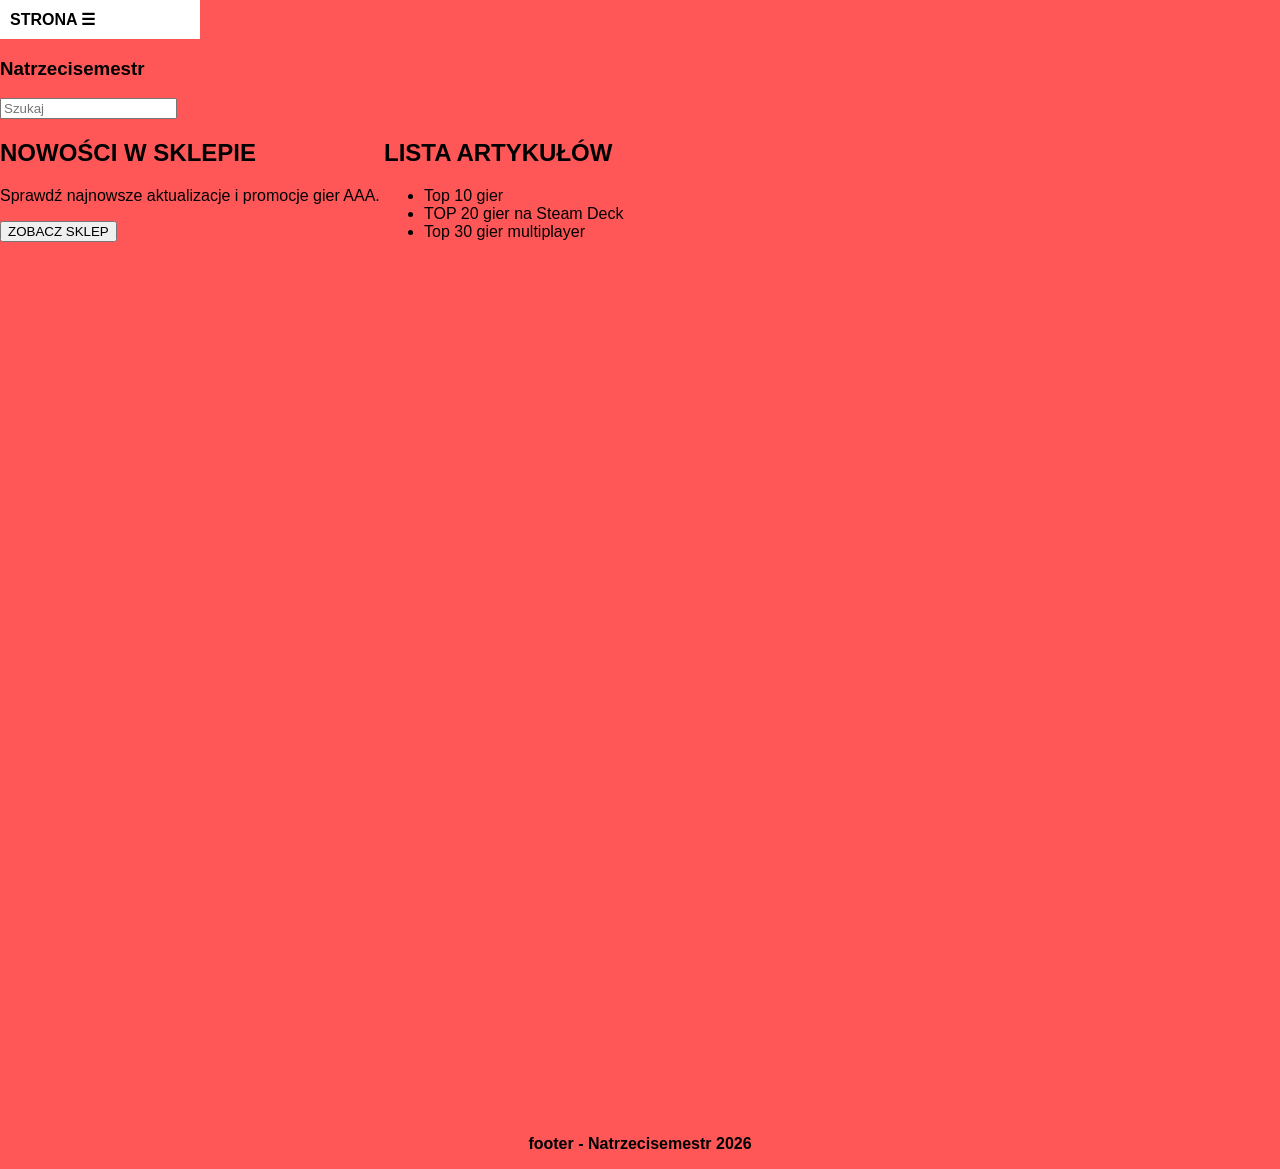
==== artykuly.html @ d300e18b "przygotowanie się na zajęcia 3 obsługa różnych rozdzielczości ekranów oraz dodanie przycisków do naw" ====
<!DOCTYPE html>
<html lang="pl">
<head>
    <meta charset="UTF-8">
    <meta name="viewport" content="width=device-width, initial-scale=1.0">
    <title>Artykuły - Natrzecisemestr</title>
    <link rel="stylesheet" href="style.css">
</head>
<body>
    <header>
        <nav>
            <details class="menu">
                <summary>STRONA ☰</summary>
                <ul class="side-menu">
                    <li><a href="index.html">HOME🏚️</a></li>
                    <li><a href="artykuly.html">ARTYKULY📑</a></li>
                    <li><a href="kontakt.html">KONTAKT🧑‍🦱</a></li>
                </ul>
            </details>
            <h3 id="page-title">Natrzecisemestr</h3>
            <form action="" method="get">
                <input type="text" name="search" id="search" placeholder="Szukaj">
            </form>
        </nav>
    </header>

    <main>
        <section class="game-info">
            <div class="game-info-placeholder">
                <h2>NOWOŚCI W SKLEPIE</h2>
                <p>Sprawdź najnowsze aktualizacje i promocje gier AAA.</p>
                <button>ZOBACZ SKLEP</button>
            </div>
        </section>

        <section class="library-grid">
            <h2>LISTA ARTYKUŁÓW</h2>
            <ul class="games-list">
                <li>Top 10 gier</li>
                <li>TOP 20 gier na Steam Deck</li>
                <li>Top 30 gier multiplayer</li>
            </ul>
        </section>
    </main>

    <footer>
        <p>footer - Natrzecisemestr 2026</p>
    </footer>
</body>
</html>
---- style.css ----
body {
    font-family: Arial, sans-serif;
    background-color: #d9d9d9;
     margin: 0; 
}


header {
    
    background-color: #ff5757;
    width: 100%;
    float:left ;
}



main {
    
}

/* Lewy blok */
.game-info {

    background-color: #ff5757;
    width: 30%;
    min-height: 1000px;
    float:left ;
}

/* Prawy blok */
.library-grid {

    background-color: #ff5757;
    width: 70%;
    min-height: 1000px;
    float:left ;
}




footer {

    background-color: #ff5757;
    text-align: center;
    font-weight: bold;
    width: 100%;
    float:left ;
}




.dropdown:hover .dropdown-menu {
    display: block;
}
.menu {
    position: relative;
    width: 200px;
}

/* przycisk */
.menu summary {
    background: white;
    padding: 10px;
    font-weight: bold;
    cursor: pointer;
    list-style: none;
}

/* rozwijane menu */
.menu ul {
    position: absolute;
    top: 100%;
    left: 0;

    list-style: none;
    padding: 0;
    margin: 0;

    background: white;
    width: 200px;

    border: 1px solid #ccc;
    z-index: 10;
}

.menu li a {
    display: block;
    padding: 10px;
    text-decoration: none;
    color: black;
}

.menu li a:hover {
    background: #eee;
}
@media (max-width: 768px) {
    .game-info,
    .library-grid {
        width: 100%;
        float: none;
        min-height: auto;
        padding-bottom: 20px;
        border-right: none;
    }
    .games-list {
        margin-bottom: 30px;
    }

    footer p {
        margin: 0;
        padding: 20px 0;
    }

    header, footer {
        float: none;
    }

    .menu {
        width: calc(100% - 20px);
    }

        .menu ul {
            width: 100%;
            position: static; 
        }
}
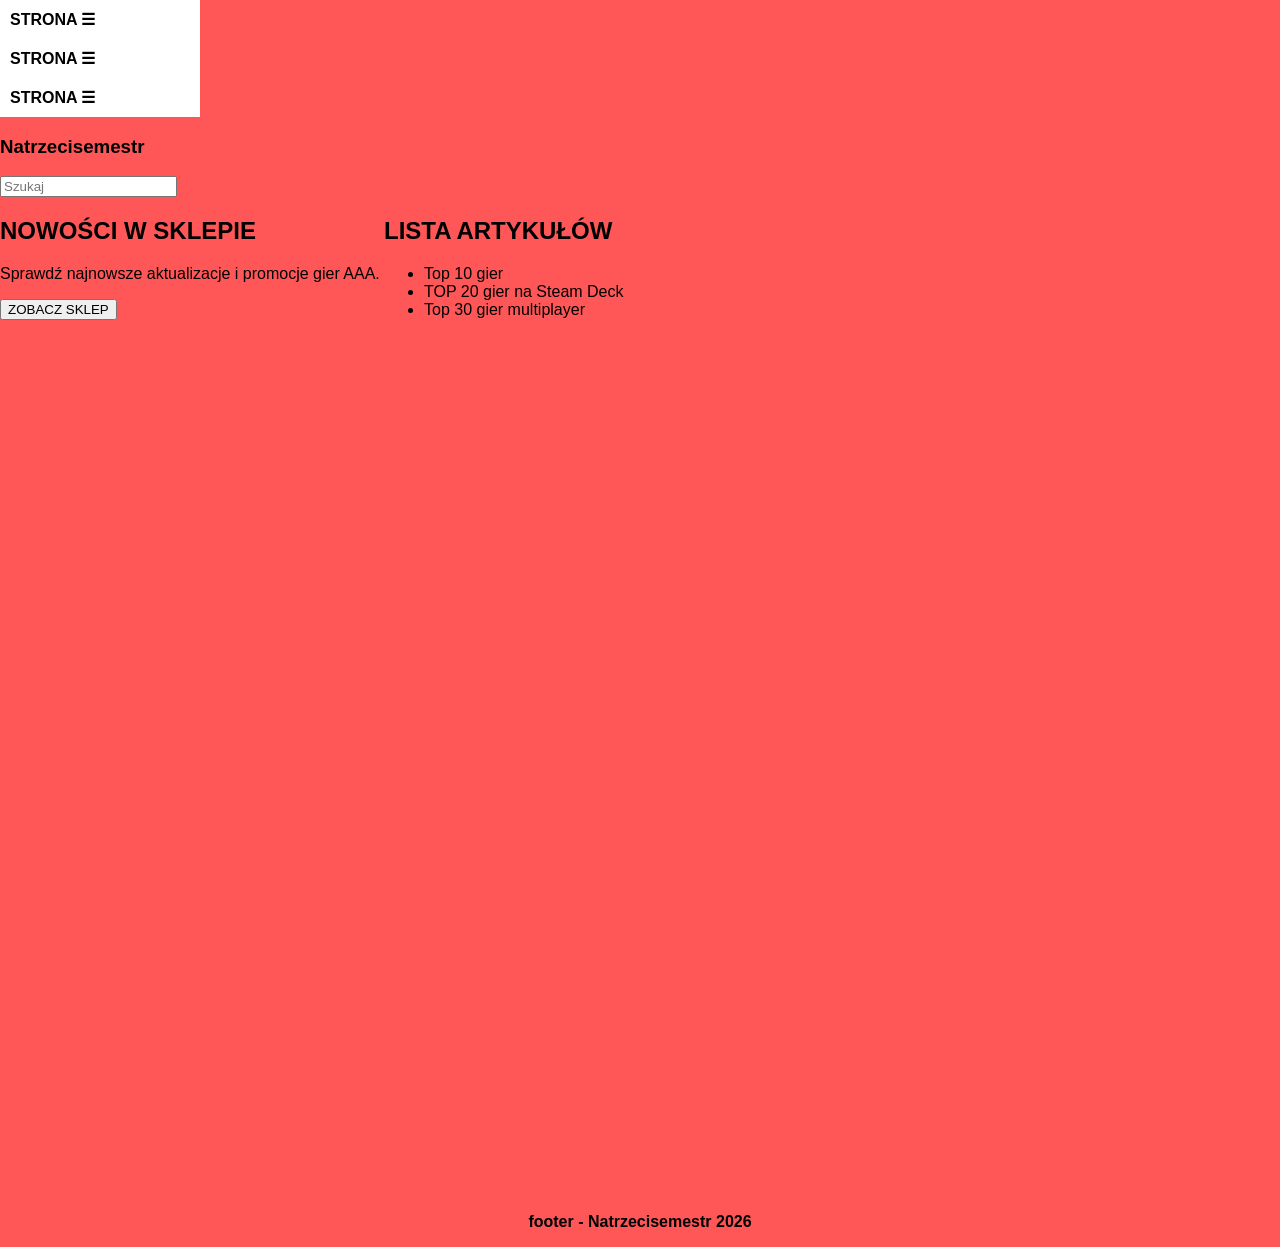
==== commit b92c734f: "Fix contact link icon and add new details sections" ====
--- a/artykuly.html
+++ b/artykuly.html
@@ -14,11 +14,27 @@
                 <ul class="side-menu">
                     <li><a href="index.html">HOME🏚️</a></li>
                     <li><a href="artykuly.html">ARTYKULY📑</a></li>
-                    <li><a href="kontakt.html">KONTAKT🧑‍🦱</a></li>
+                    <li><a href="kontakt.html">KONTAKT🧑🦱</a></li>
+                </ul>
+            </details>
+                <details class="menu">
+                <summary>STRONA ☰</summary>
+                <ul class="side-menu">
+                    <li>Coś</li>
+                    <li>Coś</li>
+                    <li>Coś</li>
+                </ul>
+            </details>
+                        <details class="menu">
+                <summary>STRONA ☰</summary>
+                <ul class="side-menu">
+                    <li>Coś</li>
+                    <li>Coś</li>
+                    <li>Coś</li>
                 </ul>
             </details>
             <h3 id="page-title">Natrzecisemestr</h3>
-            <form action="" method="get">
+            <form action="" method="get" id="wyszukiwarka">
                 <input type="text" name="search" id="search" placeholder="Szukaj">
             </form>
         </nav>
@@ -47,4 +63,4 @@
         <p>footer - Natrzecisemestr 2026</p>
     </footer>
 </body>
-</html>+</html>
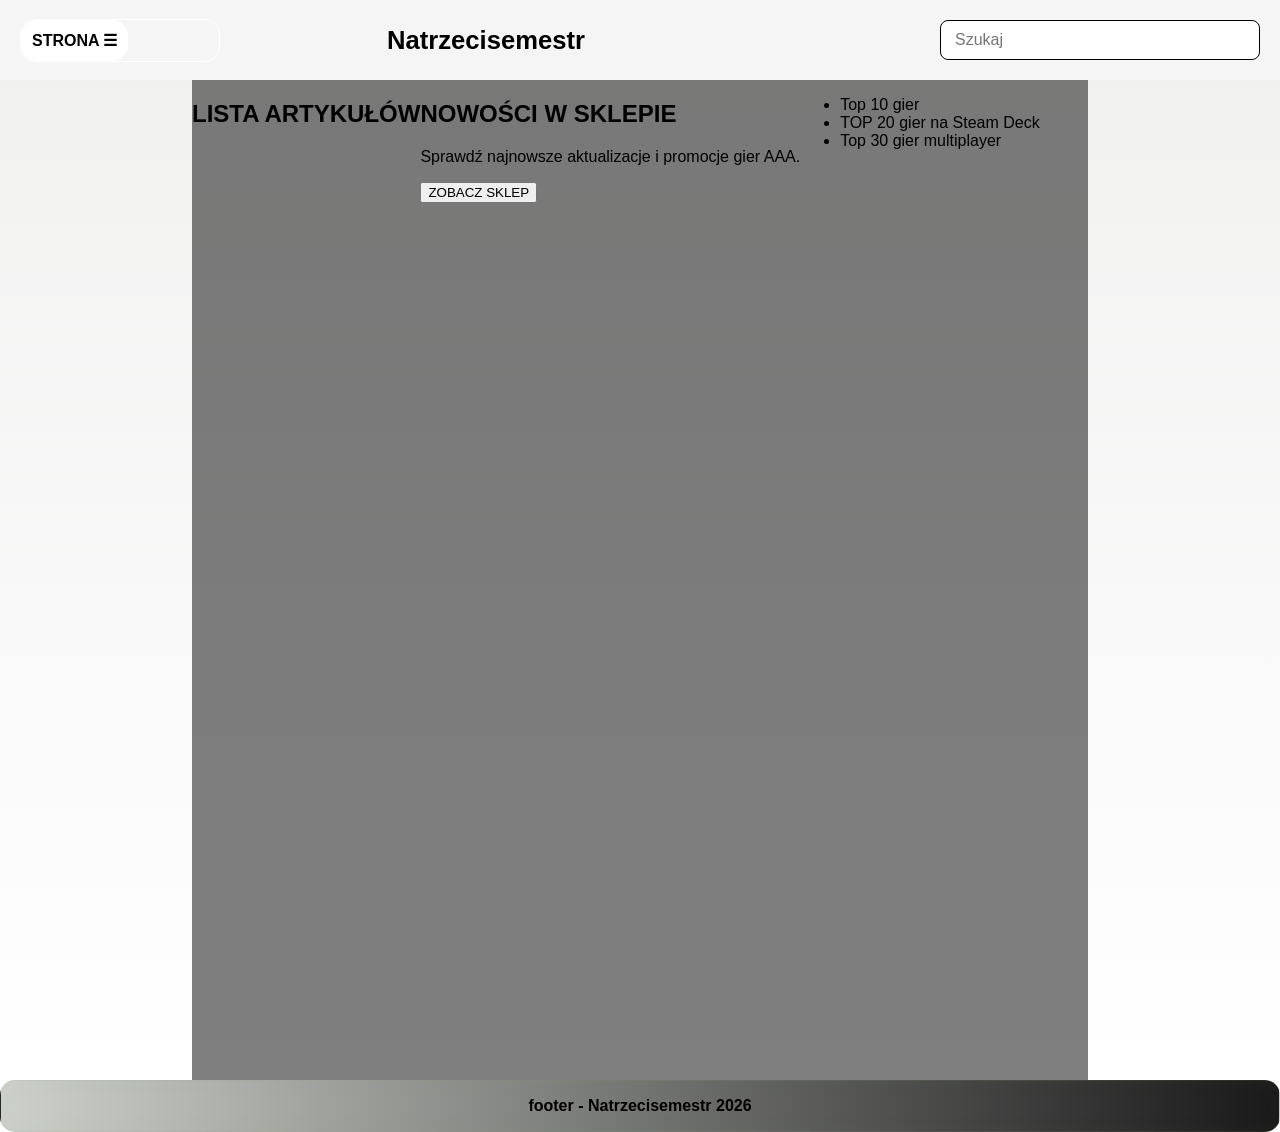
==== commit dd29ac27: "Update artykuly.html" ====
--- a/artykuly.html
+++ b/artykuly.html
@@ -8,55 +8,45 @@
 </head>
 <body>
     <header>
-        <nav>
+        
             <details class="menu">
                 <summary>STRONA ☰</summary>
                 <ul class="side-menu">
                     <li><a href="index.html">HOME🏚️</a></li>
                     <li><a href="artykuly.html">ARTYKULY📑</a></li>
-                    <li><a href="kontakt.html">KONTAKT🧑🦱</a></li>
+                    <li><a href="kontakt.html">KONTAKT🧑‍🦱</a></li>
                 </ul>
             </details>
-                <details class="menu">
-                <summary>STRONA ☰</summary>
-                <ul class="side-menu">
-                    <li>Coś</li>
-                    <li>Coś</li>
-                    <li>Coś</li>
-                </ul>
-            </details>
-                        <details class="menu">
-                <summary>STRONA ☰</summary>
-                <ul class="side-menu">
-                    <li>Coś</li>
-                    <li>Coś</li>
-                    <li>Coś</li>
-                </ul>
-            </details>
+
             <h3 id="page-title">Natrzecisemestr</h3>
             <form action="" method="get" id="wyszukiwarka">
                 <input type="text" name="search" id="search" placeholder="Szukaj">
             </form>
-        </nav>
+        
     </header>
 
     <main>
-        <section class="game-info">
-            <div class="game-info-placeholder">
-                <h2>NOWOŚCI W SKLEPIE</h2>
-                <p>Sprawdź najnowsze aktualizacje i promocje gier AAA.</p>
-                <button>ZOBACZ SKLEP</button>
+        <div class="main-section">
+            <div class="main-section-center">
+                <h2>LISTA ARTYKUŁÓW</h2>
+                <div class="game-info-placeholder">
+                    <h2>NOWOŚCI W SKLEPIE</h2>
+                    <p>Sprawdź najnowsze aktualizacje i promocje gier AAA.</p>
+                    <button>ZOBACZ SKLEP</button>
+                </div>
+                <ul class="games-list">
+                    <li>Top 10 gier</li>
+                    <li>TOP 20 gier na Steam Deck</li>
+                    <li>Top 30 gier multiplayer</li>
+                </ul>
             </div>
-        </section>
 
-        <section class="library-grid">
-            <h2>LISTA ARTYKUŁÓW</h2>
-            <ul class="games-list">
-                <li>Top 10 gier</li>
-                <li>TOP 20 gier na Steam Deck</li>
-                <li>Top 30 gier multiplayer</li>
-            </ul>
-        </section>
+            <div class="main-section-left">
+            </div>
+
+            <div class="main-section-right">
+            </div>
+        </div>
     </main>
 
     <footer>
--- a/style.css
+++ b/style.css
@@ -1,52 +1,159 @@
+* {
+  box-sizing: border-box;
+}
 
 body {
-    font-family: Arial, sans-serif;
-    background-color: #d9d9d9;
-     margin: 0; 
-}
-
+  margin: 0;
+  font-family: Arial, sans-serif;
+}
 
 header {
-    
-    background-color: #ff5757;
-    width: 100%;
-    float:left ;
-}
+  display: flex;
+  align-items: center;
+  justify-content: space-between;
+  flex-wrap: wrap;
+  gap: 12px;
+  padding: 12px 20px;
+  width: 100%;
+  min-height: 80px;
+  background: #f5f5f5;
+}
+
+.menu {
+  position: relative;
+
+ 
+  
+}
+
+.menu summary {
+  list-style: none;
+  cursor: pointer;
+  padding: 10px 14px;
+  border-radius: 8px;
+  background: #ddd;
+  font-size: 1rem;
+  user-select: none;
+  
+
+  border: 2px solid black;
+  display: inline-block;
+}
+
+.menu summary::marker {
+  display: none;
+}
+.menu summary::-webkit-details-marker {
+  display: none;
+}
+
+.side-menu {
+  position: absolute;
+  top: 110%;
+  left: 0;
+  margin: 0;
+  padding: 10px 0;
+  min-width: 160px;
+  background: white;
+  border: 2px solid black;
+  border-radius: 10px;
+  list-style: none;
+  box-shadow: 0 4px 12px rgba(0, 0, 0, 0.12);
+  z-index: 10;
+}
+
+.side-menu li {
+  padding: 10px 16px;
+}
+
+.side-menu li a {
+  text-decoration: none;
+  color: black;
+  display: block;
+}
+
+.side-menu li:hover {
+  background: #f0f0f0;
+}
+
+#page-title {
+  margin: 0;
+  flex: 1;
+  text-align: center;
+  font-size: clamp(1.2rem, 2vw, 2rem);
+  min-width: 180px;
+}
+
+#wyszukiwarka {
+  display: flex;
+  align-items: center;
+  flex: 1;
+  justify-content: flex-end;
+  min-width: 200px;
+}
+
+#search {
+  width: 100%;
+  max-width: 320px;
+  padding: 10px 14px;
+  font-size: 1rem;
+  border: 1px solid black;
+  border-radius: 8px;
+}
+
+
 
 
 
 main {
-    
+    background: linear-gradient(180deg, rgba(76,88,68,0.08), rgba(0,0,0,0));
 }
 
 /* Lewy blok */
-.game-info {
-
-    background-color: #ff5757;
+/*.game-info {
+    background:
+      linear-gradient(180deg, rgba(76,88,68,0.22), rgba(0,0,0,0.88)),
+      radial-gradient(circle at top left, rgba(120,160,100,0.08), transparent 40%);
     width: 30%;
     min-height: 1000px;
-    float:left ;
-}
-
-/* Prawy blok */
-.library-grid {
-
-    background-color: #ff5757;
+    float: left;
+    border: 1px solid rgba(120, 160, 110, 0.10);
+    border-radius: 15px;
+    box-shadow: inset -10px 0 30px rgba(0,0,0,0.25);
+}*/
+
+
+/*.library-grid {
+    background:
+      linear-gradient(180deg, rgba(76,88,68,0.16), rgba(0,0,0,0.9)),
+      radial-gradient(circle at top right, rgba(120,160,100,0.07), transparent 40%);
     width: 70%;
     min-height: 1000px;
-    float:left ;
-}
-
-
+    float: left;
+    border: 1px solid rgba(120, 160, 110, 0.10);
+    border-radius: 15px;
+    box-shadow: inset 10px 0 30px rgba(255,255,255,0.02);
+}*/
+
+.main-section-center {
+    background: rgba(0, 0, 0, 0.5);
+    width: 70%;
+    min-height: 1000px;
+    align-content: center;
+    display: flex;
+    margin: auto;
+}
 
 
 footer {
-
-    background-color: #ff5757;
+    background: linear-gradient(90deg, rgba(76,88,68,0.28), rgba(0,0,0,0.9));
     text-align: center;
     font-weight: bold;
     width: 100%;
-    float:left ;
+    float: left;
+    border: 1px solid rgba(120, 160, 110, 0.12);
+    border-radius: 15px;
+    box-shadow: inset 0 0 20px rgba(120, 160, 100, 0.04);
 }
 
 
@@ -56,12 +163,20 @@
     display: block;
 }
 .menu {
+    margin-top: 3px;
+    color: black;
+    float: none;
+    margin: 0;
     position: relative;
     width: 200px;
-}
-
-/* przycisk */
+    border: 1px solid white;
+    border-radius: 15px;
+}
+
+
 .menu summary {
+    border: 1px solid white;
+    border-radius: 15px;
     background: white;
     padding: 10px;
     font-weight: bold;
@@ -69,7 +184,7 @@
     list-style: none;
 }
 
-/* rozwijane menu */
+
 .menu ul {
     position: absolute;
     top: 100%;
@@ -96,15 +211,32 @@
 .menu li a:hover {
     background: #eee;
 }
+
+.sub-nav {
+    position: relative;
+    overflow: hidden;
+}
+
+.sub-nav a {
+    float: left;
+    text-align: center;
+    padding: 14px 16px;
+    font-size: 16px;
+}
+
+.sub-nav-centered a {
+    float: none;
+    position: absolute;
+}
+
 @media (max-width: 768px) {
-    .game-info,
-    .library-grid {
+    .main-section {
         width: 100%;
         float: none;
         min-height: auto;
         padding-bottom: 20px;
-        border-right: none;
-    }
+    }
+
     .games-list {
         margin-bottom: 30px;
     }
@@ -122,8 +254,8 @@
         width: calc(100% - 20px);
     }
 
-        .menu ul {
-            width: 100%;
-            position: static; 
-        }
-}+    .menu ul {
+        width: 100%;
+        position: static; 
+    }
+}
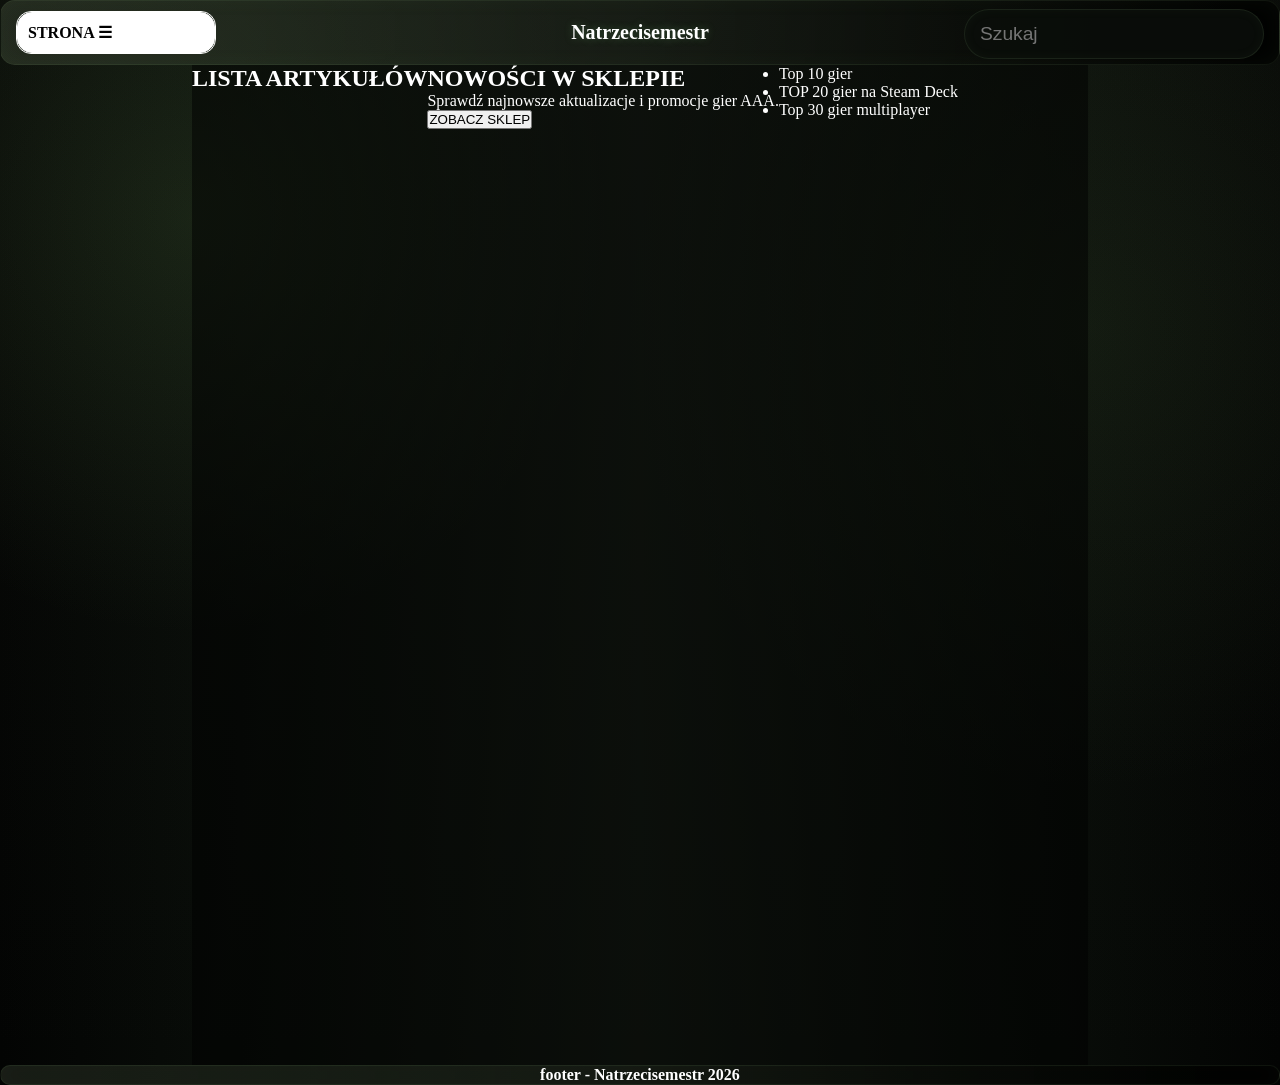
==== commit 001c25c4: "Change layout" ====
--- a/artykuly.html
+++ b/artykuly.html
@@ -8,21 +8,21 @@
 </head>
 <body>
     <header>
-        
+        <nav>
             <details class="menu">
                 <summary>STRONA ☰</summary>
                 <ul class="side-menu">
                     <li><a href="index.html">HOME🏚️</a></li>
                     <li><a href="artykuly.html">ARTYKULY📑</a></li>
-                    <li><a href="kontakt.html">KONTAKT🧑‍🦱</a></li>
+                    <li><a href="kontakt.html">KONTAKT🧑🦱</a></li>
                 </ul>
             </details>
-
+            
             <h3 id="page-title">Natrzecisemestr</h3>
             <form action="" method="get" id="wyszukiwarka">
                 <input type="text" name="search" id="search" placeholder="Szukaj">
             </form>
-        
+        </nav>
     </header>
 
     <main>
--- a/style.css
+++ b/style.css
@@ -1,104 +1,76 @@
 * {
+  margin: 0;
+  padding: 0;
   box-sizing: border-box;
 }
 
 body {
   margin: 0;
-  font-family: Arial, sans-serif;
-}
+  color: white;
+  background:
+    radial-gradient(circle at 15% 20%, rgba(90, 130, 70, 0.18), transparent 30%),
+    radial-gradient(circle at 85% 30%, rgba(70, 100, 55, 0.14), transparent 35%),
+    linear-gradient(90deg, #030403 0%, #0b100b 25%, #161d15 50%, #0b100b 75%, #030403 100%);
+}
+
 
 header {
-  display: flex;
-  align-items: center;
-  justify-content: space-between;
-  flex-wrap: wrap;
-  gap: 12px;
-  padding: 12px 20px;
-  width: 100%;
-  min-height: 80px;
-  background: #f5f5f5;
-}
-
-.menu {
-  position: relative;
-
- 
-  
-}
-
-.menu summary {
-  list-style: none;
-  cursor: pointer;
-  padding: 10px 14px;
-  border-radius: 8px;
-  background: #ddd;
-  font-size: 1rem;
-  user-select: none;
-  
-
-  border: 2px solid black;
-  display: inline-block;
-}
-
-.menu summary::marker {
-  display: none;
-}
-.menu summary::-webkit-details-marker {
-  display: none;
-}
-
-.side-menu {
-  position: absolute;
-  top: 110%;
-  left: 0;
-  margin: 0;
-  padding: 10px 0;
-  min-width: 160px;
-  background: white;
-  border: 2px solid black;
-  border-radius: 10px;
-  list-style: none;
-  box-shadow: 0 4px 12px rgba(0, 0, 0, 0.12);
-  z-index: 10;
-}
-
-.side-menu li {
-  padding: 10px 16px;
-}
-
-.side-menu li a {
-  text-decoration: none;
-  color: black;
-  display: block;
-}
-
-.side-menu li:hover {
-  background: #f0f0f0;
-}
+    min-height: 50px;
+    width: 100%;
+    float: left;
+    border: 1px solid rgba(120, 160, 110, 0.12);
+    border-radius: 15px;
+    background: linear-gradient(90deg, rgba(76,88,68,0.35), rgba(0,0,0,0.85));
+    box-shadow: inset 0 0 20px rgba(120, 160, 100, 0.05);
+    margin-top: 0;
+
+    position: relative;
+}
+
+header nav {
+    display: flex;
+    align-items: center;
+    padding: 5px 15px;
+}
+
+#search {
+    display: flex;
+    background: rgba(10, 14, 10, 0.9);
+    border: 1px solid rgba(120, 160, 110, 0.15);
+    border-radius: 50px;
+    overflow: hidden;
+    height: 50px;
+    width: 300px;
+    margin-top: 3px;
+    color: white;
+    font-size: larger;
+    box-shadow: inset 0 0 12px rgba(120, 160, 100, 0.05);
+
+    padding: 0 15px;
+    transition: 0.2s;
+}
+
+#wyszukiwarka {
+    margin-left: auto;
+    display: flex;
+}
+
+
+
+#search:focus {
+  border-color: rgba(120,200,120,0.4);
+  box-shadow: 0 0 10px rgba(120,200,120,0.2);
+}
+
+
+
 
 #page-title {
-  margin: 0;
-  flex: 1;
-  text-align: center;
-  font-size: clamp(1.2rem, 2vw, 2rem);
-  min-width: 180px;
-}
-
-#wyszukiwarka {
-  display: flex;
-  align-items: center;
-  flex: 1;
-  justify-content: flex-end;
-  min-width: 200px;
-}
-
-#search {
-  width: 100%;
-  max-width: 320px;
-  padding: 10px 14px;
-  font-size: 1rem;
-  border: 1px solid black;
-  border-radius: 8px;
+  font-size: 20px;
+    position: absolute;
+  left: 50%;
+  transform: translateX(-50%);
+  text-shadow: 0 0 8px rgba(120,200,120,0.3);
 }
 
 
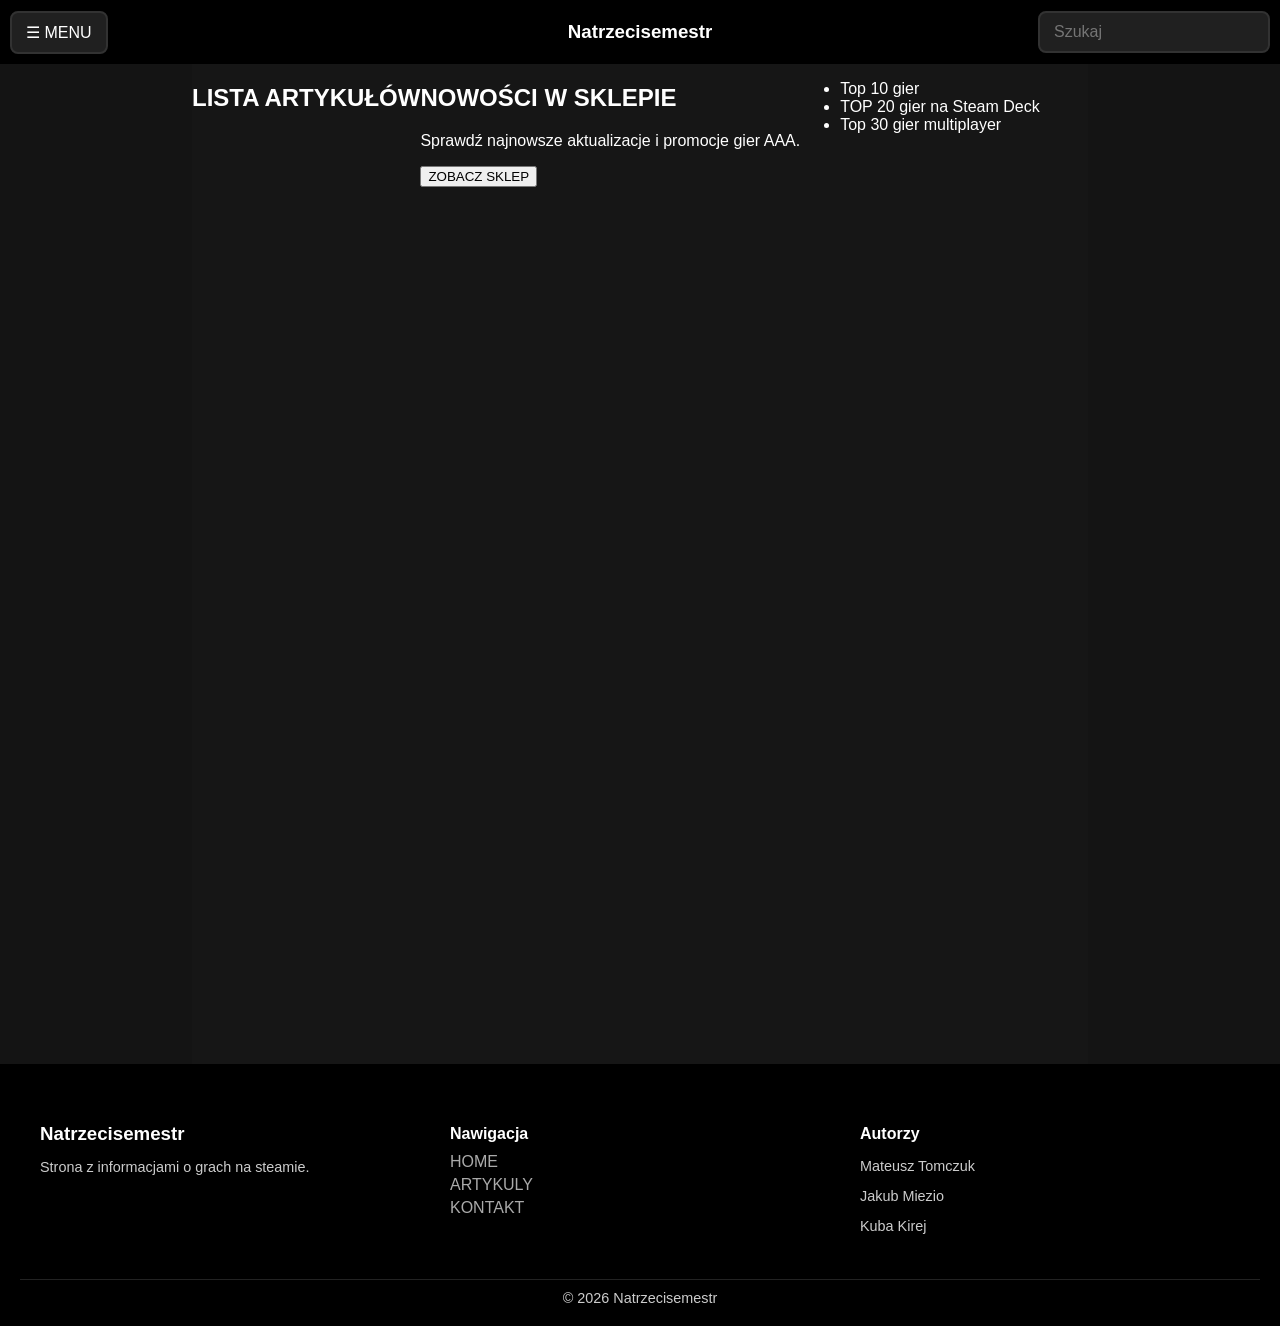
==== commit 2797f1aa: "Rewrite style.css" ====
--- a/artykuly.html
+++ b/artykuly.html
@@ -7,22 +7,26 @@
     <link rel="stylesheet" href="style.css">
 </head>
 <body>
-    <header>
-        <nav>
-            <details class="menu">
-                <summary>STRONA ☰</summary>
-                <ul class="side-menu">
-                    <li><a href="index.html">HOME🏚️</a></li>
-                    <li><a href="artykuly.html">ARTYKULY📑</a></li>
-                    <li><a href="kontakt.html">KONTAKT🧑🦱</a></li>
-                </ul>
-            </details>
+    <header class="header">
+        <div class="header-menu-container">
+            <button class="header-menu-btn">☰ MENU</button>
             
+            <div class="header-menu">
+                <a href="index.html">HOME🏚️</a>
+                <a href="artykuly.html">ARTYKULY📑</a>
+                <a href="kontakt.html">KONTAKT🧑</a>
+            </div>
+        </div>
+
+        <div class="header-title">
             <h3 id="page-title">Natrzecisemestr</h3>
-            <form action="" method="get" id="wyszukiwarka">
-                <input type="text" name="search" id="search" placeholder="Szukaj">
+        </div>
+
+        <div class="header-search-box">
+            <form action="" method="get" id="search-box">
+                <input type="text" name="search" id="search-input" placeholder="Szukaj">
             </form>
-        </nav>
+        </div>
     </header>
 
     <main>
@@ -49,8 +53,40 @@
         </div>
     </main>
 
-    <footer>
-        <p>footer - Natrzecisemestr 2026</p>
+    <footer class="footer">
+        <div class="footer-container">
+            <div class="footer-section">
+                <h3>Natrzecisemestr</h3>
+                <p>Strona z informacjami o grach na steamie.</p>
+            </div>
+
+            <div class="footer-section">
+                <h4>Nawigacja</h4>
+                <a href="index.html">HOME</a>
+                <a href="artykuly.html">ARTYKULY</a>
+                <a href="kontakt.html">KONTAKT</a>
+            </div>
+
+            <div class="footer-section">
+                <h4>Autorzy</h4>
+                <p>Mateusz Tomczuk</p>
+                <p>Jakub Miezio</p>
+                <p>Kuba Kirej</p>
+            </div>
+        </div>
+
+        <div class="footer-bottom">
+            &copy; 2026 Natrzecisemestr
+        </div>
     </footer>
+
+    <script>
+        const menuBtn = document.querySelector('.header-menu-btn');
+        const menuDropdown = document.querySelector('.header-menu');
+
+        menuBtn.addEventListener('click', () => {
+            menuDropdown.classList.toggle('active');
+        });
+    </script>
 </body>
 </html>
--- a/style.css
+++ b/style.css
@@ -1,233 +1,239 @@
 * {
-  margin: 0;
-  padding: 0;
   box-sizing: border-box;
 }
 
 body {
-  margin: 0;
-  color: white;
-  background:
-    radial-gradient(circle at 15% 20%, rgba(90, 130, 70, 0.18), transparent 30%),
-    radial-gradient(circle at 85% 30%, rgba(70, 100, 55, 0.14), transparent 35%),
-    linear-gradient(90deg, #030403 0%, #0b100b 25%, #161d15 50%, #0b100b 75%, #030403 100%);
-}
-
-
-header {
-    min-height: 50px;
-    width: 100%;
-    float: left;
-    border: 1px solid rgba(120, 160, 110, 0.12);
-    border-radius: 15px;
-    background: linear-gradient(90deg, rgba(76,88,68,0.35), rgba(0,0,0,0.85));
-    box-shadow: inset 0 0 20px rgba(120, 160, 100, 0.05);
-    margin-top: 0;
-
+    margin: 0;
+    font-family: Arial;
+    background-color: #141414;
+
+    display: flex;
+    flex-direction: column;
+}
+
+.header {
     position: relative;
-}
-
-header nav {
-    display: flex;
-    align-items: center;
-    padding: 5px 15px;
-}
-
-#search {
-    display: flex;
-    background: rgba(10, 14, 10, 0.9);
-    border: 1px solid rgba(120, 160, 110, 0.15);
-    border-radius: 50px;
-    overflow: hidden;
-    height: 50px;
-    width: 300px;
-    margin-top: 3px;
-    color: white;
-    font-size: larger;
-    box-shadow: inset 0 0 12px rgba(120, 160, 100, 0.05);
-
-    padding: 0 15px;
-    transition: 0.2s;
-}
-
-#wyszukiwarka {
-    margin-left: auto;
-    display: flex;
-}
-
-
-
-#search:focus {
-  border-color: rgba(120,200,120,0.4);
-  box-shadow: 0 0 10px rgba(120,200,120,0.2);
-}
-
-
-
-
-#page-title {
-  font-size: 20px;
+    display: flex;
+    align-items: center;
+    justify-content: space-between;
+    background-color: #000000;
+    width: 100%;
+    min-height: 64px;
+    padding: 10px;
+    color: white;
+}
+
+.header-menu-container {
+    display: flex;
+    align-items: center;
+}
+
+.header-menu-btn {
+    cursor: pointer;
+    width: 100%;
+    max-width: 320px;
+    padding: 10px 14px;
+    font-size: 1rem;
+    border: 2px solid #323232;
+    border-radius: 8px;
+    background-color: #202020;
+    color: white;
+}
+
+.header-menu-btn:hover {
+    border: 2px solid #ccc;
+}
+
+.header-menu {
     position: absolute;
-  left: 50%;
-  transform: translateX(-50%);
-  text-shadow: 0 0 8px rgba(120,200,120,0.3);
-}
-
-
-
-
-
-main {
-    background: linear-gradient(180deg, rgba(76,88,68,0.08), rgba(0,0,0,0));
-}
-
-/* Lewy blok */
-/*.game-info {
-    background:
-      linear-gradient(180deg, rgba(76,88,68,0.22), rgba(0,0,0,0.88)),
-      radial-gradient(circle at top left, rgba(120,160,100,0.08), transparent 40%);
-    width: 30%;
-    min-height: 1000px;
-    float: left;
-    border: 1px solid rgba(120, 160, 110, 0.10);
-    border-radius: 15px;
-    box-shadow: inset -10px 0 30px rgba(0,0,0,0.25);
-}*/
-
-
-/*.library-grid {
-    background:
-      linear-gradient(180deg, rgba(76,88,68,0.16), rgba(0,0,0,0.9)),
-      radial-gradient(circle at top right, rgba(120,160,100,0.07), transparent 40%);
-    width: 70%;
-    min-height: 1000px;
-    float: left;
-    border: 1px solid rgba(120, 160, 110, 0.10);
-    border-radius: 15px;
-    box-shadow: inset 10px 0 30px rgba(255,255,255,0.02);
-}*/
+    top: 100%;
+    left: 0;
+    background: #000000;
+    color: white;
+    border: 2px solid #ccc;
+    border-radius: 8px;
+    display: none;
+    min-width: 150px;
+}
+
+.header-menu.active {
+    display: block;
+}
+
+.header-menu a {
+    display: block;
+    padding: 10px;
+    text-decoration: none;
+    color: white;
+}
+
+.header-menu a:hover {
+    background: #eee;
+    color: black;
+    transition: 0.3s;
+    border-radius: 5px;
+}
+
+.header-title {
+    position: absolute;
+    left: 50%;
+    transform: translateX(-50%);
+    margin: 0;
+}
+
+.header-search-box {
+    display: flex;
+    align-items: center;
+}
+
+#search-box {
+    display: flex;
+    align-items: center;
+    flex: 1;
+    justify-content: flex-end;
+    min-width: 200px;
+}
+
+#search-input {
+    width: 100%;
+    max-width: 320px;
+    padding: 10px 14px;
+    font-size: 1rem;
+    border: 2px solid #323232;
+    border-radius: 8px;
+    background-color: #202020;
+    color: white;
+}
+
+#search-input:hover {
+    border: 2px solid #ccc;
+}
+
+.sub-nav {
+    background-color: #0F0F0F;
+    display: flex;
+    justify-content: center;
+    gap: 20px;
+    padding: 10px 0;
+}
+
+.sub-nav a {
+    text-decoration: none;
+    color: white;
+}
+
+.sub-nav a:hover {
+    color: black;
+    background-color: white;
+    transition: 0.3s;
+}
 
 .main-section-center {
-    background: rgba(0, 0, 0, 0.5);
+    background: #161616;
     width: 70%;
     min-height: 1000px;
     align-content: center;
     display: flex;
     margin: auto;
-}
-
-
-footer {
-    background: linear-gradient(90deg, rgba(76,88,68,0.28), rgba(0,0,0,0.9));
+    color: white;
+    flex: 1;
+}
+
+.footer {
+    background: black;
+    color: #ccc;
+    padding: 40px 20px 20px;
+}
+
+.footer-container {
+  display: flex;
+  justify-content: space-between;
+  gap: 30px;
+  flex-wrap: wrap;
+  max-width: 1200px;
+  margin: auto;
+}
+
+.footer-section {
+  flex: 1;
+  min-width: 200px;
+}
+
+.footer-section h3, .footer-section h4 {
+  color: white;
+  margin-bottom: 10px;
+}
+
+.footer-section a {
+  display: block;
+  text-decoration: none;
+  color: #aaa;
+  margin: 5px 0;
+  transition: 0.3s;
+}
+
+.footer-section a:hover {
+  color: white;
+}
+
+.footer-section p {
+  font-size: 0.9rem;
+}
+
+.footer-bottom {
+  text-align: center;
+  margin-top: 30px;
+  border-top: 1px solid #222;
+  padding-top: 10px;
+  font-size: 0.9rem;
+}
+
+@media (max-width: 768px) {
+  .header {
+    flex-direction: column;
+    align-items: stretch;
+    gap: 10px;
+  }
+
+  .header-title {
+    position: static;
+    transform: none;
     text-align: center;
-    font-weight: bold;
-    width: 100%;
-    float: left;
-    border: 1px solid rgba(120, 160, 110, 0.12);
-    border-radius: 15px;
-    box-shadow: inset 0 0 20px rgba(120, 160, 100, 0.04);
-}
-
-
-
-
-.dropdown:hover .dropdown-menu {
-    display: block;
-}
-.menu {
-    margin-top: 3px;
-    color: black;
-    float: none;
-    margin: 0;
-    position: relative;
-    width: 200px;
-    border: 1px solid white;
-    border-radius: 15px;
-}
-
-
-.menu summary {
-    border: 1px solid white;
-    border-radius: 15px;
-    background: white;
-    padding: 10px;
-    font-weight: bold;
-    cursor: pointer;
-    list-style: none;
-}
-
-
-.menu ul {
-    position: absolute;
-    top: 100%;
-    left: 0;
-
-    list-style: none;
-    padding: 0;
-    margin: 0;
-
-    background: white;
-    width: 200px;
-
-    border: 1px solid #ccc;
-    z-index: 10;
-}
-
-.menu li a {
-    display: block;
-    padding: 10px;
-    text-decoration: none;
-    color: black;
-}
-
-.menu li a:hover {
-    background: #eee;
-}
-
-.sub-nav {
-    position: relative;
-    overflow: hidden;
-}
-
-.sub-nav a {
-    float: left;
+  }
+
+  .header-menu-container,
+  .header-search-box {
+    width: 100%;
+  }
+
+  #search-input {
+    max-width: 100%;
+  }
+
+  .sub-nav {
+    flex-wrap: wrap;
+    gap: 10px;
+    padding: 10px;
+  }
+
+  .sub-nav a {
+    padding: 6px 10px;
+    background: #202020;
+    border-radius: 6px;
+  }
+
+   .main-section-center {
+    width: 95%;
+    flex-direction: column;
+    padding: 10px;
+  }
+
+  .header-menu {
+    width: 100%;
+  }
+
+  .footer-container {
+    flex-direction: column;
     text-align: center;
-    padding: 14px 16px;
-    font-size: 16px;
-}
-
-.sub-nav-centered a {
-    float: none;
-    position: absolute;
-}
-
-@media (max-width: 768px) {
-    .main-section {
-        width: 100%;
-        float: none;
-        min-height: auto;
-        padding-bottom: 20px;
-    }
-
-    .games-list {
-        margin-bottom: 30px;
-    }
-
-    footer p {
-        margin: 0;
-        padding: 20px 0;
-    }
-
-    header, footer {
-        float: none;
-    }
-
-    .menu {
-        width: calc(100% - 20px);
-    }
-
-    .menu ul {
-        width: 100%;
-        position: static; 
-    }
-}
+  }
+}
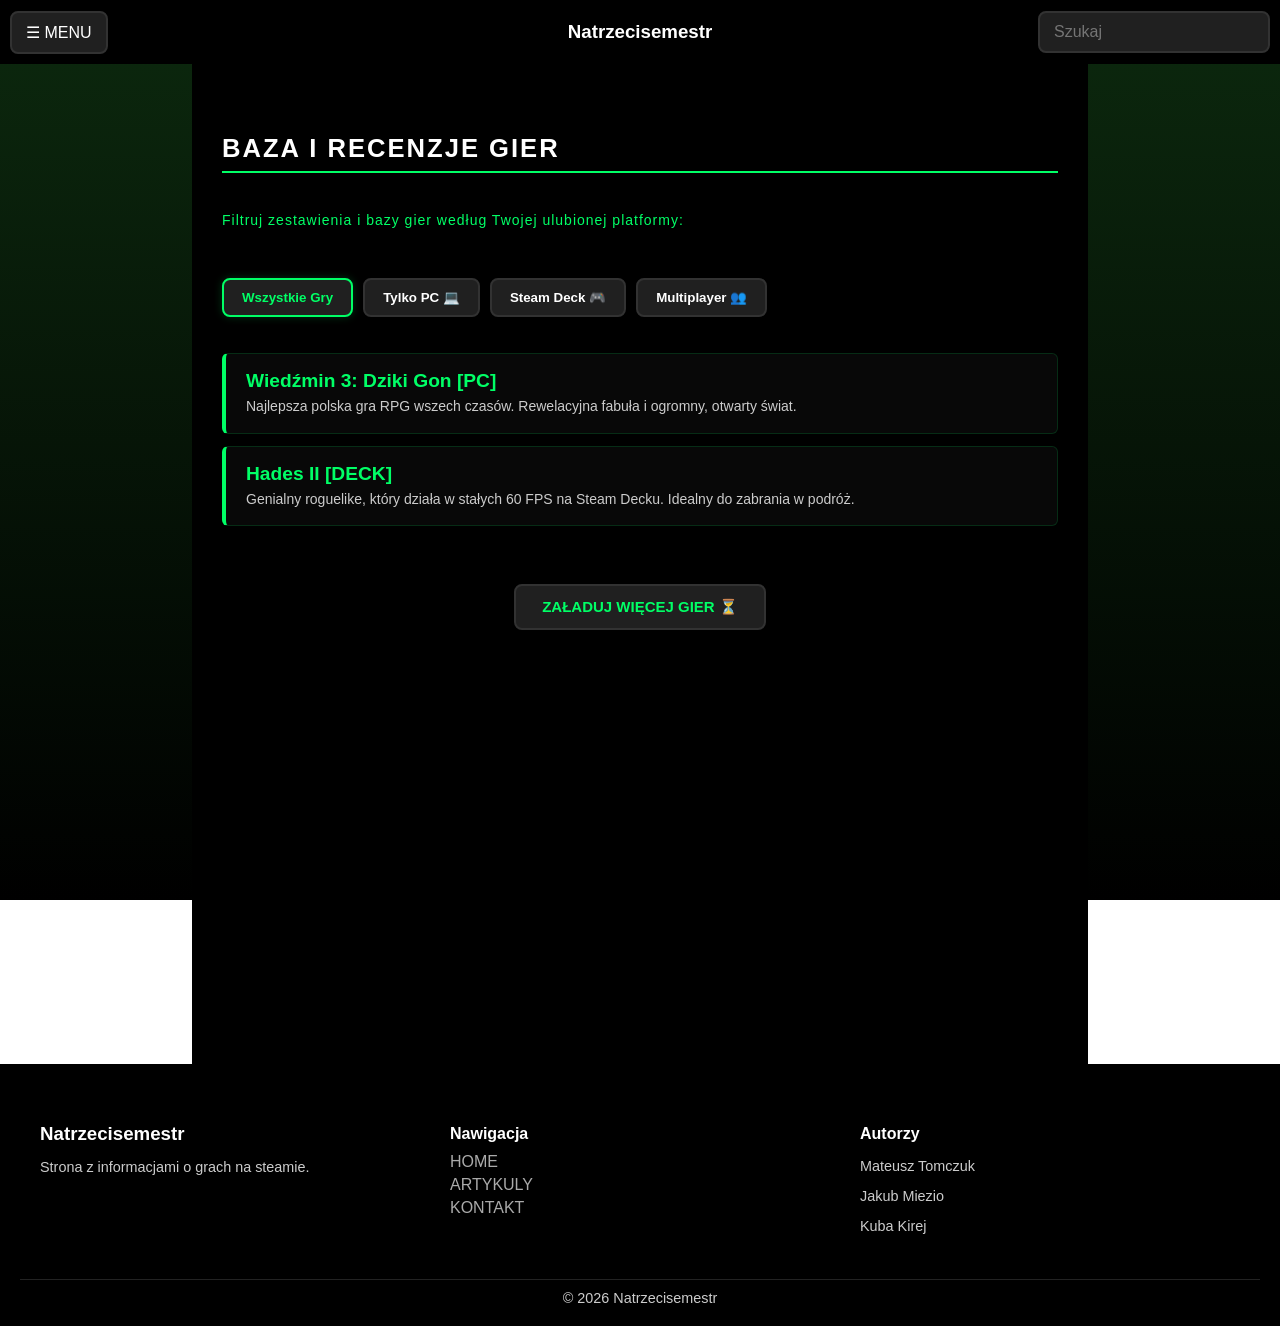
==== commit 0b2eb77c: "napisałem troche w programia" ====
--- a/artykuly.html
+++ b/artykuly.html
@@ -1,92 +1,164 @@
 <!DOCTYPE html>
 <html lang="pl">
-<head>
-    <meta charset="UTF-8">
-    <meta name="viewport" content="width=device-width, initial-scale=1.0">
-    <title>Artykuły - Natrzecisemestr</title>
-    <link rel="stylesheet" href="style.css">
+	<head>
+		<meta charset="UTF-8">
+			<meta name="viewport" content="width=device-width, initial-scale=1.0">
+				<title>Artykuły i Gry - Natrzecisemestr</title>
+				<link rel="stylesheet" href="style.css">
 </head>
-<body>
-    <header class="header">
-        <div class="header-menu-container">
-            <button class="header-menu-btn">☰ MENU</button>
-            
-            <div class="header-menu">
-                <a href="index.html">HOME🏚️</a>
-                <a href="artykuly.html">ARTYKULY📑</a>
-                <a href="kontakt.html">KONTAKT🧑</a>
-            </div>
-        </div>
+	<body>
+		<header class="header">
+			<div class="header-menu-container">
+				<button class="header-menu-btn">☰ MENU</button>
 
-        <div class="header-title">
-            <h3 id="page-title">Natrzecisemestr</h3>
-        </div>
+				<div class="header-menu">
+					<a href="index.html">HOME🏚️</a>
+					<a href="artykuly.html">ARTYKULY📑</a>
+					<a href="kontakt.html">KONTAKT🧑</a>
+				</div>
+			</div>
 
-        <div class="header-search-box">
-            <form action="" method="get" id="search-box">
-                <input type="text" name="search" id="search-input" placeholder="Szukaj">
+			<div class="header-title">
+				<h3 id="page-title">Natrzecisemestr</h3>
+			</div>
+
+			<div class="header-search-box">
+				<form action="" method="get" id="search-box">
+					<input type="text" name="search" id="search-input" placeholder="Szukaj">
             </form>
-        </div>
-    </header>
+			</div>
+		</header>
 
-    <main>
-        <div class="main-section">
-            <div class="main-section-center">
-                <h2>LISTA ARTYKUŁÓW</h2>
-                <div class="game-info-placeholder">
-                    <h2>NOWOŚCI W SKLEPIE</h2>
-                    <p>Sprawdź najnowsze aktualizacje i promocje gier AAA.</p>
-                    <button>ZOBACZ SKLEP</button>
-                </div>
-                <ul class="games-list">
-                    <li>Top 10 gier</li>
-                    <li>TOP 20 gier na Steam Deck</li>
-                    <li>Top 30 gier multiplayer</li>
-                </ul>
-            </div>
+		<main>
+			<div class="main-section">
+				<div class="main-section-center">
+					<h2>BAZA I RECENZJE GIER</h2>
+					<p>Filtruj zestawienia i bazy gier według Twojej ulubionej platformy:</p>
 
-            <div class="main-section-left">
-            </div>
+					<div class="filter-container">
+						<button class="filter-btn active" data-platform="all">Wszystkie Gry</button>
+						<button class="filter-btn" data-platform="pc">Tylko PC 💻</button>
+						<button class="filter-btn" data-platform="deck">Steam Deck 🎮</button>
+						<button class="filter-btn" data-platform="multi">Multiplayer 👥</button>
+					</div>
 
-            <div class="main-section-right">
-            </div>
-        </div>
-    </main>
+					<ul id="kontener-gier-artykuly" class="games-list" style="padding: 0; list-style: none;"></ul>
 
-    <footer class="footer">
-        <div class="footer-container">
-            <div class="footer-section">
-                <h3>Natrzecisemestr</h3>
-                <p>Strona z informacjami o grach na steamie.</p>
-            </div>
+					<div class="load-more-box">
+						<button id="load-more-btn">ZAŁADUJ WIĘCEJ GIER ⏳</button>
+					</div>
+				</div>
+			</div>
+		</main>
 
-            <div class="footer-section">
-                <h4>Nawigacja</h4>
-                <a href="index.html">HOME</a>
-                <a href="artykuly.html">ARTYKULY</a>
-                <a href="kontakt.html">KONTAKT</a>
-            </div>
+		<footer class="footer">
+			<div class="footer-container">
+				<div class="footer-section">
+					<h3>Natrzecisemestr</h3>
+					<p>Strona z informacjami o grach na steamie.</p>
+				</div>
+				<div class="footer-section">
+					<h4>Nawigacja</h4>
+					<a href="index.html">HOME</a>
+					<a href="artykuly.html">ARTYKULY</a>
+					<a href="kontakt.html">KONTAKT</a>
+				</div>
+				<div class="footer-section">
+					<h4>Autorzy</h4>
+					<p>Mateusz Tomczuk</p>
+					<p>Jakub Miezio</p>
+					<p>Kuba Kirej</p>
+				</div>
+			</div>
+			<div class="footer-bottom">
+				&copy; 2026 Natrzecisemestr
+			</div>
+		</footer>
 
-            <div class="footer-section">
-                <h4>Autorzy</h4>
-                <p>Mateusz Tomczuk</p>
-                <p>Jakub Miezio</p>
-                <p>Kuba Kirej</p>
-            </div>
-        </div>
+		<script>
+			const menuBtn = document.querySelector('.header-menu-btn');
+			const menuDropdown = document.querySelector('.header-menu');
+			menuBtn.addEventListener('click', () => {
+			menuDropdown.classList.toggle('active');
+			});
+		</script>
 
-        <div class="footer-bottom">
-            &copy; 2026 Natrzecisemestr
-        </div>
-    </footer>
+		<script>
+			const bazaGier = [
+			{ id: 1, title: "Wiedźmin 3: Dziki Gon", platform: "pc", desc: "Najlepsza polska gra RPG wszech czasów. Rewelacyjna fabuła i ogromny, otwarty świat." },
+			{ id: 2, title: "Hades II", platform: "deck", desc: "Genialny roguelike, który działa w stałych 60 FPS na Steam Decku. Idealny do zabrania w podróż." },
+			{ id: 3, title: "Counter-Strike 2", platform: "multi", desc: "Kultowa strzelanka sieciowa. Sprawdź najnowsze taktyki oraz rozkład zmian w silniku Source 2." },
+			{ id: 4, title: "Cyberpunk 2077", platform: "pc", desc: "Futurystyczne Night City po patchu 2.1 wygląda niesamowicie i wyciska max z kart graficznych." },
+			{ id: 5, title: "Vampire Survivors", platform: "deck", desc: "Prosta, uzależniająca gierka. Kosztuje grosze, a potrafi wciągnąć na ekranie Steam Decka na setki godzin." },
+			{ id: 6, title: "Helldivers 2", platform: "multi", desc: "Znakomita kooperacyjna gra akcji. Walcz ze znajomymi o demokrację w galaktyce." }
+			];
 
-    <script>
-        const menuBtn = document.querySelector('.header-menu-btn');
-        const menuDropdown = document.querySelector('.header-menu');
+			let wybranaPlatforma = "all";
+			let limitWyswietlania = 2;
 
-        menuBtn.addEventListener('click', () => {
-            menuDropdown.classList.toggle('active');
-        });
-    </script>
-</body>
-</html>
+			const kontener = document.getElementById("kontener-gier-artykuly");
+			const przyciskWiecej = document.getElementById("load-more-btn");
+			const przyciskiFiltrow = document.querySelectorAll(".filter-btn");
+
+			function renderujGry() {
+			// Bezpieczne czyszczenie metodą węzłów DOM
+			while (kontener.firstChild) {
+			kontener.removeChild(kontener.firstChild);
+			}
+
+			const przefiltrowaneGry = bazaGier.filter(gra => {
+			if (wybranaPlatforma === "all") return true;
+			return gra.platform === wybranaPlatforma;
+			});
+
+			const gryDoPokazania = przefiltrowaneGry.slice(0, limitWyswietlania);
+
+			gryDoPokazania.forEach(gra => {
+			const punktListy = document.createElement("li");
+			punktListy.style.display = "block";
+
+			const naglowekTytulu = document.createElement("strong");
+			naglowekTytulu.textContent = gra.title + " [" + gra.platform.toUpperCase() + "]";
+			naglowekTytulu.style.color = "#00ff66";
+			naglowekTytulu.style.fontSize = "1.2rem";
+			naglowekTytulu.style.display = "block";
+			naglowekTytulu.style.marginBottom = "5px";
+
+			const opisGry = document.createElement("span");
+			opisGry.textContent = gra.desc;
+			opisGry.style.color = "#ccc";
+			opisGry.style.fontSize = "14px";
+			opisGry.style.lineHeight = "1.4";
+
+			punktListy.appendChild(naglowekTytulu);
+			punktListy.appendChild(opisGry);
+			kontener.appendChild(punktListy);
+			});
+
+			if (limitWyswietlania >= przefiltrowaneGry.length) {
+			przyciskWiecej.style.display = "none";
+			} else {
+			przyciskWiecej.style.display = "inline-block";
+			}
+			}
+
+			przyciskWiecej.addEventListener("click", () => {
+			limitWyswietlania += 2;
+			renderujGry();
+			});
+
+			przyciskiFiltrow.forEach(przycisk => {
+			przycisk.addEventListener("click", (e) => {
+			przyciskiFiltrow.forEach(b => b.classList.remove("active"));
+			e.target.classList.add("active");
+
+			wybranaPlatforma = e.target.getAttribute("data-platform");
+			limitWyswietlania = 2;
+			renderujGry();
+			});
+			});
+
+			renderujGry();
+		</script>
+	</body>
+</html>
--- a/style.css
+++ b/style.css
@@ -5,7 +5,8 @@
 body {
     margin: 0;
     font-family: Arial;
-    background-color: #141414;
+    background-image: linear-gradient(to bottom, #0c290e 0%, #000000 100%);
+    background-attachment: fixed;
 
     display: flex;
     flex-direction: column;
@@ -129,11 +130,13 @@
 }
 
 .main-section-center {
-    background: #161616;
+    background: #000000;
     width: 70%;
     min-height: 1000px;
     align-content: center;
     display: flex;
+    flex-direction: column;
+    padding: 30px;
     margin: auto;
     color: white;
     flex: 1;
@@ -237,3 +240,127 @@
     text-align: center;
   }
 }
+.game-card{
+display: flex;
+align-items: center;
+gap: 15px;
+background-image: linear-gradient(to right, #0d1f10, #16331a);
+padding: 12px;
+margin-bottom: 15px;
+border-radius: 5px;
+width: 100%;
+}
+
+.main-section-center h2 {
+    background-color: transparent; 
+    text-align: left; 
+    color: #ffffff; 
+    font-size: 1.6rem;
+    font-weight: 800; 
+    letter-spacing: 2px; 
+    padding-bottom: 8px;
+    margin-top: 40px;
+    margin-bottom: 25px;
+    border-bottom: 2px solid #00ff66;
+}
+
+.main-sectioin-center h2:first-of-type {
+    margin-top: 10px;
+}
+
+.main-section-center p {
+    color: #00ff66;
+    font-size: 14px;
+    margin-bottom: 30px;
+    font-weight: 500;
+    letter-spacing: 1px;
+}
+
+.game-list {
+    padding: 0;
+    margin: 0;
+    list-style: none;
+}
+
+.games-list li {
+    padding: 16px 20px;
+    background: rgba(255, 255, 255, 0.03); 
+    margin-bottom: 12px;
+    border-radius: 6px;
+    color: #e0e0e0; 
+    font-size: 15px;
+    border: 1px solid rgba(0, 255, 102, 0.15); 
+    border-left: 4px solid #00ff66; 
+    display: flex;
+    align-items: center;
+    transition: all 0.3s;
+}
+
+.games-list li: :before{
+    content: "▶";
+    color: #00ff66;
+    font-size: 11px;
+    margin-right: 12px;
+}
+
+.games-list li:hover {
+    background: rgba(0, 255, 102, 0.05); 
+    border-color: rgba(0, 255, 102, 0.4);
+    transform: translateX(6px);
+    box-shadow: 0 4px 12px rgba(0, 255, 102, 0.1);
+}
+#komentarz{
+padding: 12px;
+background-color: #202020;
+color: #ffffff;
+border: 2px solid #323232;
+outline: none;
+transition: 0.3s;
+}
+#komentarz:focus{
+border-color: #00ff66;
+}
+.filter-container {
+    margin: 20px 0;
+    display: flex;
+    gap: 10px;
+    flex-wrap: wrap;
+}
+.filter-btn {
+    background-color: #202020;
+    color: white;
+    border: 2px solid #323232;
+    padding: 10px 18px;
+    border-radius: 8px;
+    cursor: pointer;
+    font-weight: bold;
+    transition: 0.3s;
+}
+
+.filter-btn.active, .filter-btn:hover {
+    border-color: #00ff66;
+    color: #00ff66;
+    box-shadow: 0 0 8px rgba(0, 255, 102, 0.2);
+}
+
+.load-more-box {
+    text-align: center;
+    margin: 30px 0;
+}
+
+#load-more-btn {
+    background-color: #202020;
+    color: #00ff66;
+    border: 2px solid #323232;
+    padding: 12px 26px;
+    border-radius: 8px;
+    cursor: pointer;
+    font-weight: bold;
+    font-size: 15px;
+    transition: 0.3s;
+}
+
+#load-more-btn:hover {
+    border-color: #00ff66;
+    background-color: rgba(0, 255, 102, 0.05);
+}
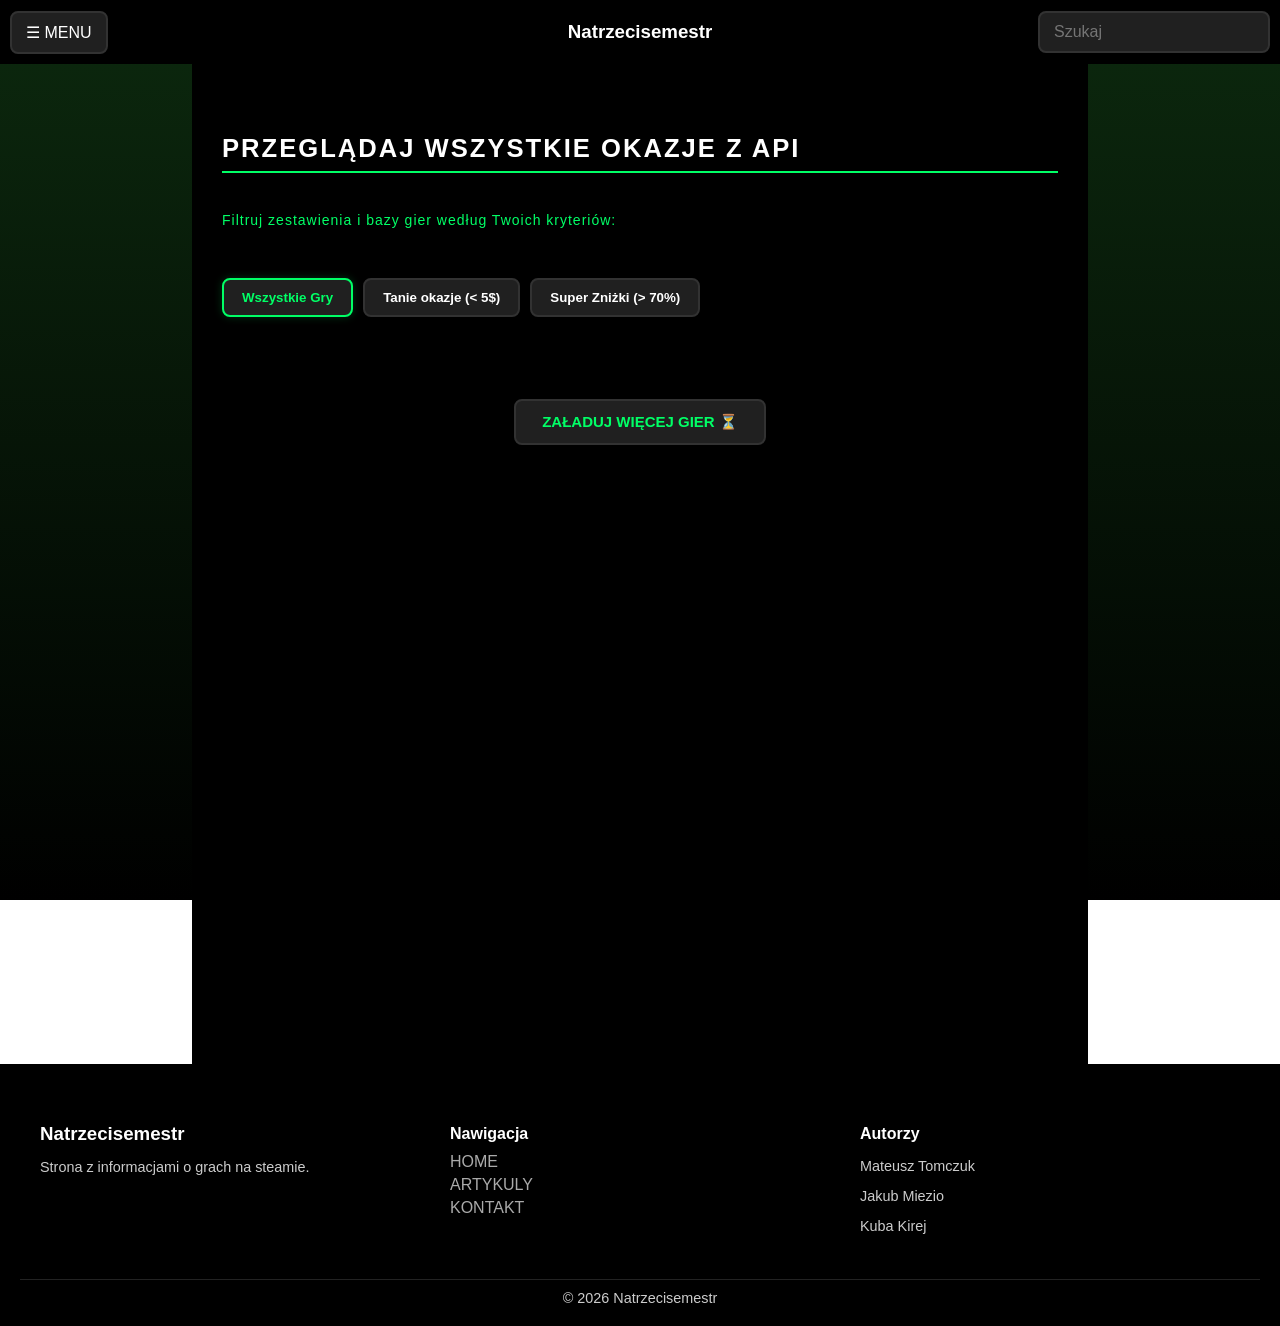
==== commit 727cbb42: "dokończenie Projektu dodałem jeszcze podstrone by pokazywała więcej informacji o tym API segregację " ====
--- a/artykuly.html
+++ b/artykuly.html
@@ -33,18 +33,18 @@
 			<div class="main-section">
 				<div class="main-section-center">
 					<h2>BAZA I RECENZJE GIER</h2>
-					<p>Filtruj zestawienia i bazy gier według Twojej ulubionej platformy:</p>
-
-					<div class="filter-container">
+					<p id="opis-sekcji">Filtruj zestawienia i bazy gier według Twoich kryteriów:</p>
+
+					<div class="filter-container" id="kontener-filtrow">
 						<button class="filter-btn active" data-platform="all">Wszystkie Gry</button>
-						<button class="filter-btn" data-platform="pc">Tylko PC 💻</button>
-						<button class="filter-btn" data-platform="deck">Steam Deck 🎮</button>
-						<button class="filter-btn" data-platform="multi">Multiplayer 👥</button>
+						<button class="filter-btn" data-platform="cheap">
+							Tanie okazje (< 5$)</button>
+						<button class="filter-btn" data-platform="deck">Super Zniżki (> 70%)</button>
 					</div>
 
 					<ul id="kontener-gier-artykuly" class="games-list" style="padding: 0; list-style: none;"></ul>
 
-					<div class="load-more-box">
+					<div class="load-more-box" id="sekcja-wiecej">
 						<button id="load-more-btn">ZAŁADUJ WIĘCEJ GIER ⏳</button>
 					</div>
 				</div>
@@ -84,81 +84,132 @@
 		</script>
 
 		<script>
-			const bazaGier = [
-			{ id: 1, title: "Wiedźmin 3: Dziki Gon", platform: "pc", desc: "Najlepsza polska gra RPG wszech czasów. Rewelacyjna fabuła i ogromny, otwarty świat." },
-			{ id: 2, title: "Hades II", platform: "deck", desc: "Genialny roguelike, który działa w stałych 60 FPS na Steam Decku. Idealny do zabrania w podróż." },
-			{ id: 3, title: "Counter-Strike 2", platform: "multi", desc: "Kultowa strzelanka sieciowa. Sprawdź najnowsze taktyki oraz rozkład zmian w silniku Source 2." },
-			{ id: 4, title: "Cyberpunk 2077", platform: "pc", desc: "Futurystyczne Night City po patchu 2.1 wygląda niesamowicie i wyciska max z kart graficznych." },
-			{ id: 5, title: "Vampire Survivors", platform: "deck", desc: "Prosta, uzależniająca gierka. Kosztuje grosze, a potrafi wciągnąć na ekranie Steam Decka na setki godzin." },
-			{ id: 6, title: "Helldivers 2", platform: "multi", desc: "Znakomita kooperacyjna gra akcji. Walcz ze znajomymi o demokrację w galaktyce." }
-			];
-
-			let wybranaPlatforma = "all";
-			let limitWyswietlania = 2;
-
 			const kontener = document.getElementById("kontener-gier-artykuly");
 			const przyciskWiecej = document.getElementById("load-more-btn");
-			const przyciskiFiltrow = document.querySelectorAll(".filter-btn");
-
-			function renderujGry() {
-			// Bezpieczne czyszczenie metodą węzłów DOM
-			while (kontener.firstChild) {
-			kontener.removeChild(kontener.firstChild);
-			}
-
-			const przefiltrowaneGry = bazaGier.filter(gra => {
-			if (wybranaPlatforma === "all") return true;
-			return gra.platform === wybranaPlatforma;
-			});
-
-			const gryDoPokazania = przefiltrowaneGry.slice(0, limitWyswietlania);
-
-			gryDoPokazania.forEach(gra => {
+			const filtryWrapper = document.getElementById("kontener-filtrow");
+			const sekcjaWiecej = document.getElementById("sekcja-wiecej");
+			const naglowekSekcji = document.querySelector(".main-section-center h2");
+			const opisSekcji = document.getElementById("opis-sekcji");
+
+			const urlParams = new URLSearchParams(window.location.search);
+			const dynamicznyDealID = urlParams.get('dealID');
+
+			let pobraneGryAPI = [];
+			let limitWyswietlania = 3;
+			let aktualnyFiltr = "all";
+
+			if (dynamicznyDealID) {
+			filtryWrapper.style.display = "none";
+			sekcjaWiecej.style.display = "none";
+			naglowekSekcji.textContent = "SZCZEGÓŁY WYBRANEJ OFERTY";
+			opisSekcji.textContent = "Pełne informacje o wybranym tytule pobrane na żywo z bazy danych.";
+
+			fetch(`https://www.cheapshark.com/api/1.0/deals?id=${dynamicznyDealID}`)
+			.then(res => res.json())
+			.then(szczegoly => {
+			const gra = szczegoly.gameInfo;
+
 			const punktListy = document.createElement("li");
 			punktListy.style.display = "block";
+			punktListy.style.padding = "20px";
 
 			const naglowekTytulu = document.createElement("strong");
-			naglowekTytulu.textContent = gra.title + " [" + gra.platform.toUpperCase() + "]";
+			naglowekTytulu.textContent = gra.name;
 			naglowekTytulu.style.color = "#00ff66";
-			naglowekTytulu.style.fontSize = "1.2rem";
+			naglowekTytulu.style.fontSize = "1.6rem";
 			naglowekTytulu.style.display = "block";
-			naglowekTytulu.style.marginBottom = "5px";
-
-			const opisGry = document.createElement("span");
-			opisGry.textContent = gra.desc;
-			opisGry.style.color = "#ccc";
-			opisGry.style.fontSize = "14px";
-			opisGry.style.lineHeight = "1.4";
-
-			punktListy.appendChild(naglowekTytulu);
-			punktListy.appendChild(opisGry);
-			kontener.appendChild(punktListy);
-			});
-
-			if (limitWyswietlania >= przefiltrowaneGry.length) {
-			przyciskWiecej.style.display = "none";
-			} else {
-			przyciskWiecej.style.display = "inline-block";
-			}
-			}
-
-			przyciskWiecej.addEventListener("click", () => {
-			limitWyswietlania += 2;
-			renderujGry();
-			});
-
-			przyciskiFiltrow.forEach(przycisk => {
-			przycisk.addEventListener("click", (e) => {
-			przyciskiFiltrow.forEach(b => b.classList.remove("active"));
-			e.target.classList.add("active");
-
-			wybranaPlatforma = e.target.getAttribute("data-platform");
-			limitWyswietlania = 2;
-			renderujGry();
-			});
-			});
-
-			renderujGry();
+			naglowekTytulu.style.removeAttributeValue;
+			naglowekTytulu.style.marginBottom = "15px";
+
+			const szczegolowyOpis = document.createElement("span");
+			szczegolowyOpis.style.color = "#ccc";
+			szczegolowyOpis.style.fontSize = "16px";
+			szczegolowyOpis.style.lineHeight = "1.8";
+
+			szczegolowyOpis.innerHTML = `
+			Aktualna cena w promocji: <strong style="color: #fff; font-size: 1.2rem;">${gra.salePrice} $</strong><br>
+				Standardowa cena detaliczna: <span style="text-decoration: line-through; color: #ff5555;">${gra.retailPrice} $</span><br>
+					Oszczędność przy zakupie: <strong style="color: #00ff66;">${Math.round(((gra.retailPrice - gra.salePrice) / gra.retailPrice) * 100)}%</strong><br>
+						Ocena społeczności Steam: <strong>${gra.steamRatingText || "Brak ocen"}</strong> (${gra.steamRatingPercent}% pozytywnych recenzji)
+						`;
+
+						punktListy.appendChild(naglowekTytulu);
+						punktListy.appendChild(szczegolowyOpis);
+						kontener.appendChild(punktListy);
+						})
+						.catch(() => {
+						kontener.innerHTML = "<p style='color:red;'>Nie udało się załadować danych tej gry.</p>";
+						});
+						} else {
+						naglowekSekcji.textContent = "PRZEGLĄDAJ WSZYSTKIE OKAZJE Z API";
+
+						fetch("https://www.cheapshark.com/api/1.0/deals?storeID=1")
+						.then(res => res.json())
+						.then(dane => {
+						pobraneGryAPI = dane;
+						renderujBazeGier();
+						});
+						}
+
+						function renderujBazeGier() {
+						while (kontener.firstChild) {
+						kontener.removeChild(kontener.firstChild);
+						}
+
+						const przefiltrowane = pobraneGryAPI.filter(gra => {
+						const cena = parseFloat(gra.salePrice);
+						const oszczednosc = parseFloat(gra.savings);
+
+						if (aktualnyFiltr === "cheap") return cena < 5.00;
+                if (aktualnyFiltr === "deck") return oszczednosc > 70.00;
+                return true;
+            });
+
+            const doWyswietlenia = przefiltrowane.slice(0, limitWyswietlania);
+
+            doWyswietlenia.forEach(gra => {
+                const punktListy = document.createElement("li");
+                punktListy.style.display = "block";
+
+                const naglowekTytulu = document.createElement("strong");
+                naglowekTytulu.textContent = gra.title;
+                naglowekTytulu.style.color = "#00ff66";
+                naglowekTytulu.style.fontSize = "1.2rem";
+                naglowekTytulu.style.display = "block";
+                naglowekTytulu.style.marginBottom = "5px";
+
+                const opisGry = document.createElement("span");
+                opisGry.textContent = `Aktualna cena: ${gra.salePrice}$ (Cena normalna: ${gra.normalPrice}$). Obniżka o ${Math.round(gra.savings)}%!`;
+                opisGry.style.color = "#ccc";
+                opisGry.style.fontSize = "14px";
+
+                punktListy.appendChild(naglowekTytulu);
+                punktListy.appendChild(opisGry);
+                kontener.appendChild(punktListy);
+            });
+
+            if (limitWyswietlania >= przefiltrowane.length || przefiltrowane.length === 0) {
+                przyciskWiecej.style.display = "none";
+            } else {
+                przyciskWiecej.style.display = "inline-block";
+            }
+        }
+
+        przyciskWiecej.addEventListener("click", () => {
+            limitWyswietlania += 3;
+            renderujBazeGier();
+        });
+
+        document.querySelectorAll(".filter-btn").forEach(przycisk => {
+            przycisk.addEventListener("click", (e) => {
+                document.querySelectorAll(".filter-btn").forEach(b => b.classList.remove("active"));
+                e.target.classList.add("active");
+
+                aktualnyFiltr = e.target.getAttribute("data-platform");
+                limitWyswietlania = 3;
+                renderujBazeGier();
+            });
+        });
 		</script>
 	</body>
 </html>
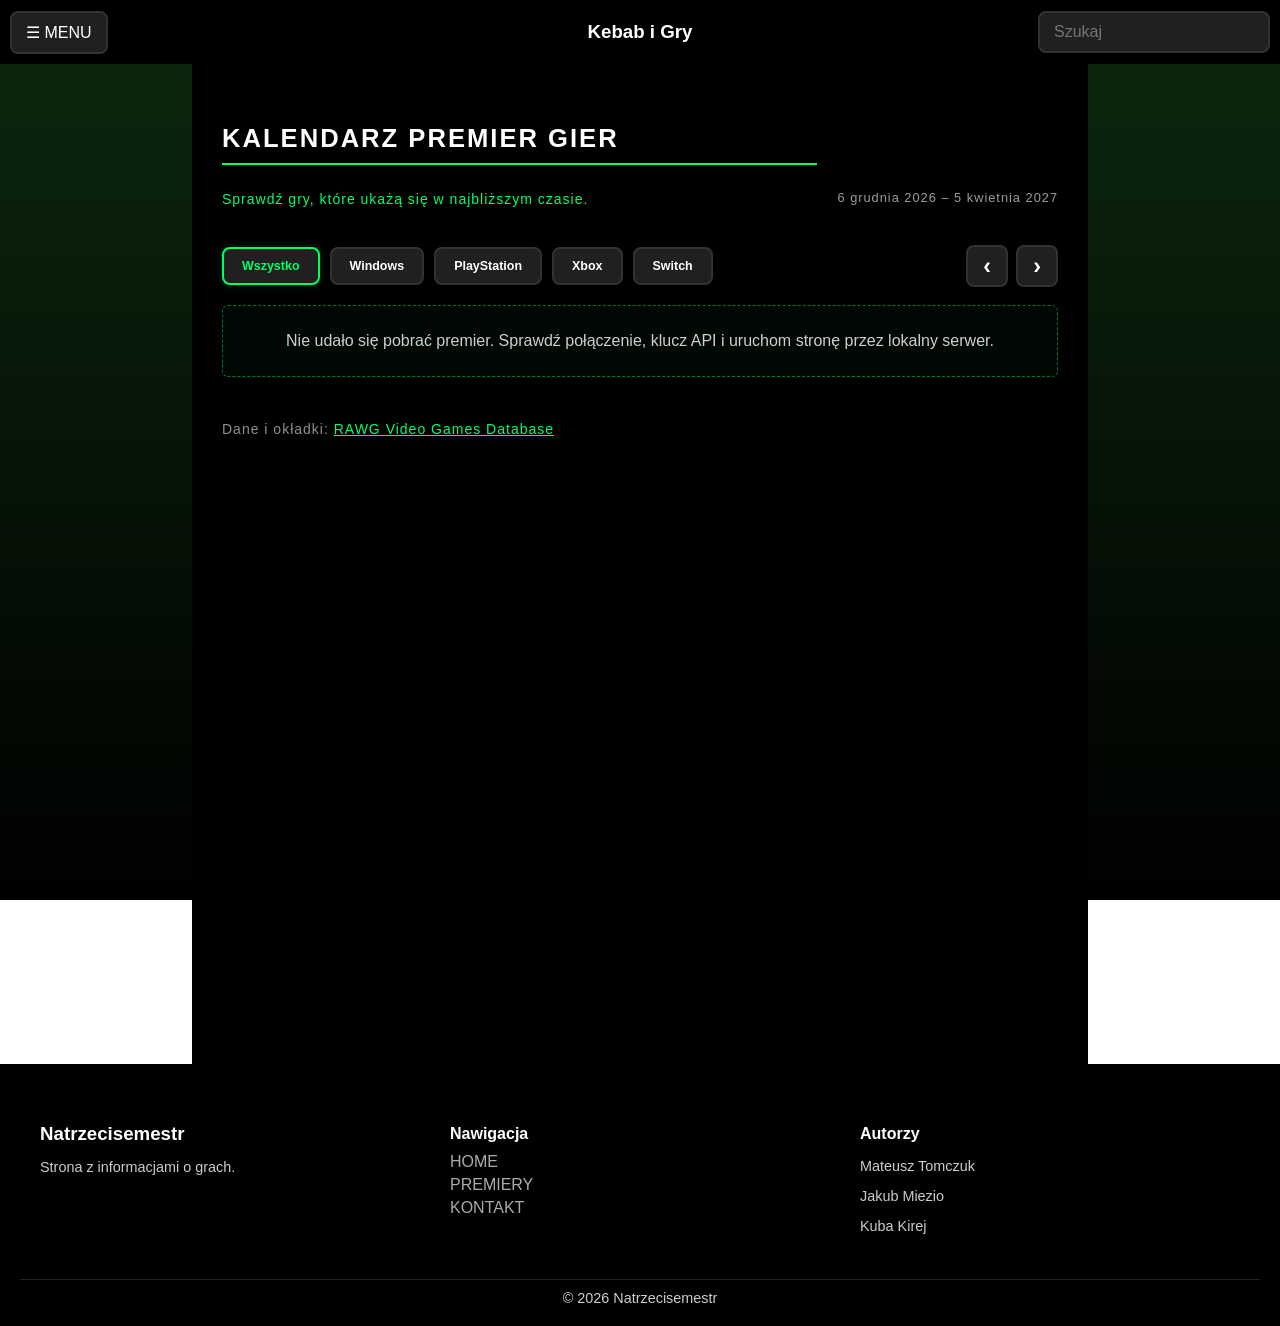
==== commit 5e230f24: "Dodanie kalendarza DOANIE api pokazuję jakie gry wychodza" ====
--- a/artykuly.html
+++ b/artykuly.html
@@ -1,215 +1,103 @@
 <!DOCTYPE html>
 <html lang="pl">
-	<head>
-		<meta charset="UTF-8">
-			<meta name="viewport" content="width=device-width, initial-scale=1.0">
-				<title>Artykuły i Gry - Natrzecisemestr</title>
-				<link rel="stylesheet" href="style.css">
+<head>
+    <meta charset="UTF-8">
+    <meta name="viewport" content="width=device-width, initial-scale=1.0">
+    <title>Kalendarz premier gier - Natrzecisemestr</title>
+    <link rel="stylesheet" href="style.css">
 </head>
-	<body>
-		<header class="header">
-			<div class="header-menu-container">
-				<button class="header-menu-btn">☰ MENU</button>
+<body>
+    <header class="header">
+        <div class="header-menu-container">
+            <button class="header-menu-btn" type="button" aria-expanded="false">☰ MENU</button>
 
-				<div class="header-menu">
-					<a href="index.html">HOME🏚️</a>
-					<a href="artykuly.html">ARTYKULY📑</a>
-					<a href="kontakt.html">KONTAKT🧑</a>
-				</div>
-			</div>
+            <div class="header-menu">
+                <a href="index.html">HOME 🏚️</a>
+                <a href="artykuly.html">PREMIERY 📅</a>
+                <a href="kontakt.html">KONTAKT 🧑</a>
+            </div>
+        </div>
 
-			<div class="header-title">
-				<h3 id="page-title">Natrzecisemestr</h3>
-			</div>
+        <div class="header-title">
+            <h3 id="page-title">Kebab i Gry</h3>
+        </div>
 
-			<div class="header-search-box">
-				<form action="" method="get" id="search-box">
-					<input type="text" name="search" id="search-input" placeholder="Szukaj">
+        <div class="header-search-box">
+            <form action="" method="get" id="search-box">
+                <input type="search" name="search" id="search-input" placeholder="Szukaj" autocomplete="off">
             </form>
-			</div>
-		</header>
+        </div>
+    </header>
 
-		<main>
-			<div class="main-section">
-				<div class="main-section-center">
-					<h2>BAZA I RECENZJE GIER</h2>
-					<p id="opis-sekcji">Filtruj zestawienia i bazy gier według Twoich kryteriów:</p>
+    <main>
+        <div class="main-section">
+            <div class="main-section-center article-page">
+                <section class="release-section" aria-labelledby="release-heading">
+                    <div class="release-heading-row">
+                        <div>
+                            <h2 id="release-heading">KALENDARZ PREMIER GIER</h2>
+                            <p class="release-intro">Sprawdź gry, które ukażą się w najbliższym czasie.</p>
+                        </div>
+                        <p id="release-range" class="release-range">Ładowanie dat…</p>
+                    </div>
 
-					<div class="filter-container" id="kontener-filtrow">
-						<button class="filter-btn active" data-platform="all">Wszystkie Gry</button>
-						<button class="filter-btn" data-platform="cheap">
-							Tanie okazje (< 5$)</button>
-						<button class="filter-btn" data-platform="deck">Super Zniżki (> 70%)</button>
-					</div>
+                    <div class="release-toolbar" aria-label="Filtrowanie premier według platformy">
+                        <div class="release-filters" id="release-filters">
+                            <button class="release-filter active" type="button" data-platform="all">Wszystko</button>
+                            <button class="release-filter" type="button" data-platform="pc">Windows</button>
+                            <button class="release-filter" type="button" data-platform="playstation">PlayStation</button>
+                            <button class="release-filter" type="button" data-platform="xbox">Xbox</button>
+                            <button class="release-filter" type="button" data-platform="nintendo">Switch</button>
+                        </div>
 
-					<ul id="kontener-gier-artykuly" class="games-list" style="padding: 0; list-style: none;"></ul>
+                        <div class="release-navigation" aria-label="Przewijanie kalendarza">
+                            <button id="release-prev" type="button" aria-label="Przewiń w lewo">‹</button>
+                            <button id="release-next" type="button" aria-label="Przewiń w prawo">›</button>
+                        </div>
+                    </div>
 
-					<div class="load-more-box" id="sekcja-wiecej">
-						<button id="load-more-btn">ZAŁADUJ WIĘCEJ GIER ⏳</button>
-					</div>
-				</div>
-			</div>
-		</main>
+                    <div id="release-status" class="release-status" role="status">Pobieranie nadchodzących premier…</div>
+                    <div id="release-calendar" class="release-calendar" aria-live="polite"></div>
 
-		<footer class="footer">
-			<div class="footer-container">
-				<div class="footer-section">
-					<h3>Natrzecisemestr</h3>
-					<p>Strona z informacjami o grach na steamie.</p>
-				</div>
-				<div class="footer-section">
-					<h4>Nawigacja</h4>
-					<a href="index.html">HOME</a>
-					<a href="artykuly.html">ARTYKULY</a>
-					<a href="kontakt.html">KONTAKT</a>
-				</div>
-				<div class="footer-section">
-					<h4>Autorzy</h4>
-					<p>Mateusz Tomczuk</p>
-					<p>Jakub Miezio</p>
-					<p>Kuba Kirej</p>
-				</div>
-			</div>
-			<div class="footer-bottom">
-				&copy; 2026 Natrzecisemestr
-			</div>
-		</footer>
+                    <p class="rawg-credit">
+                        Dane i okładki: <a href="https://rawg.io/" target="_blank" rel="noopener noreferrer">RAWG Video Games Database</a>
+                    </p>
+                </section>
+            </div>
+        </div>
+    </main>
 
-		<script>
-			const menuBtn = document.querySelector('.header-menu-btn');
-			const menuDropdown = document.querySelector('.header-menu');
-			menuBtn.addEventListener('click', () => {
-			menuDropdown.classList.toggle('active');
-			});
-		</script>
+    <footer class="footer">
+        <div class="footer-container">
+            <div class="footer-section">
+                <h3>Natrzecisemestr</h3>
+                <p>Strona z informacjami o grach.</p>
+            </div>
+            <div class="footer-section">
+                <h4>Nawigacja</h4>
+                <a href="index.html">HOME</a>
+                <a href="artykuly.html">PREMIERY</a>
+                <a href="kontakt.html">KONTAKT</a>
+            </div>
+            <div class="footer-section">
+                <h4>Autorzy</h4>
+                <p>Mateusz Tomczuk</p>
+                <p>Jakub Miezio</p>
+                <p>Kuba Kirej</p>
+            </div>
+        </div>
+        <div class="footer-bottom">&copy; 2026 Natrzecisemestr</div>
+    </footer>
 
-		<script>
-			const kontener = document.getElementById("kontener-gier-artykuly");
-			const przyciskWiecej = document.getElementById("load-more-btn");
-			const filtryWrapper = document.getElementById("kontener-filtrow");
-			const sekcjaWiecej = document.getElementById("sekcja-wiecej");
-			const naglowekSekcji = document.querySelector(".main-section-center h2");
-			const opisSekcji = document.getElementById("opis-sekcji");
+    <script>
+        const menuBtn = document.querySelector('.header-menu-btn');
+        const menuDropdown = document.querySelector('.header-menu');
 
-			const urlParams = new URLSearchParams(window.location.search);
-			const dynamicznyDealID = urlParams.get('dealID');
-
-			let pobraneGryAPI = [];
-			let limitWyswietlania = 3;
-			let aktualnyFiltr = "all";
-
-			if (dynamicznyDealID) {
-			filtryWrapper.style.display = "none";
-			sekcjaWiecej.style.display = "none";
-			naglowekSekcji.textContent = "SZCZEGÓŁY WYBRANEJ OFERTY";
-			opisSekcji.textContent = "Pełne informacje o wybranym tytule pobrane na żywo z bazy danych.";
-
-			fetch(`https://www.cheapshark.com/api/1.0/deals?id=${dynamicznyDealID}`)
-			.then(res => res.json())
-			.then(szczegoly => {
-			const gra = szczegoly.gameInfo;
-
-			const punktListy = document.createElement("li");
-			punktListy.style.display = "block";
-			punktListy.style.padding = "20px";
-
-			const naglowekTytulu = document.createElement("strong");
-			naglowekTytulu.textContent = gra.name;
-			naglowekTytulu.style.color = "#00ff66";
-			naglowekTytulu.style.fontSize = "1.6rem";
-			naglowekTytulu.style.display = "block";
-			naglowekTytulu.style.removeAttributeValue;
-			naglowekTytulu.style.marginBottom = "15px";
-
-			const szczegolowyOpis = document.createElement("span");
-			szczegolowyOpis.style.color = "#ccc";
-			szczegolowyOpis.style.fontSize = "16px";
-			szczegolowyOpis.style.lineHeight = "1.8";
-
-			szczegolowyOpis.innerHTML = `
-			Aktualna cena w promocji: <strong style="color: #fff; font-size: 1.2rem;">${gra.salePrice} $</strong><br>
-				Standardowa cena detaliczna: <span style="text-decoration: line-through; color: #ff5555;">${gra.retailPrice} $</span><br>
-					Oszczędność przy zakupie: <strong style="color: #00ff66;">${Math.round(((gra.retailPrice - gra.salePrice) / gra.retailPrice) * 100)}%</strong><br>
-						Ocena społeczności Steam: <strong>${gra.steamRatingText || "Brak ocen"}</strong> (${gra.steamRatingPercent}% pozytywnych recenzji)
-						`;
-
-						punktListy.appendChild(naglowekTytulu);
-						punktListy.appendChild(szczegolowyOpis);
-						kontener.appendChild(punktListy);
-						})
-						.catch(() => {
-						kontener.innerHTML = "<p style='color:red;'>Nie udało się załadować danych tej gry.</p>";
-						});
-						} else {
-						naglowekSekcji.textContent = "PRZEGLĄDAJ WSZYSTKIE OKAZJE Z API";
-
-						fetch("https://www.cheapshark.com/api/1.0/deals?storeID=1")
-						.then(res => res.json())
-						.then(dane => {
-						pobraneGryAPI = dane;
-						renderujBazeGier();
-						});
-						}
-
-						function renderujBazeGier() {
-						while (kontener.firstChild) {
-						kontener.removeChild(kontener.firstChild);
-						}
-
-						const przefiltrowane = pobraneGryAPI.filter(gra => {
-						const cena = parseFloat(gra.salePrice);
-						const oszczednosc = parseFloat(gra.savings);
-
-						if (aktualnyFiltr === "cheap") return cena < 5.00;
-                if (aktualnyFiltr === "deck") return oszczednosc > 70.00;
-                return true;
-            });
-
-            const doWyswietlenia = przefiltrowane.slice(0, limitWyswietlania);
-
-            doWyswietlenia.forEach(gra => {
-                const punktListy = document.createElement("li");
-                punktListy.style.display = "block";
-
-                const naglowekTytulu = document.createElement("strong");
-                naglowekTytulu.textContent = gra.title;
-                naglowekTytulu.style.color = "#00ff66";
-                naglowekTytulu.style.fontSize = "1.2rem";
-                naglowekTytulu.style.display = "block";
-                naglowekTytulu.style.marginBottom = "5px";
-
-                const opisGry = document.createElement("span");
-                opisGry.textContent = `Aktualna cena: ${gra.salePrice}$ (Cena normalna: ${gra.normalPrice}$). Obniżka o ${Math.round(gra.savings)}%!`;
-                opisGry.style.color = "#ccc";
-                opisGry.style.fontSize = "14px";
-
-                punktListy.appendChild(naglowekTytulu);
-                punktListy.appendChild(opisGry);
-                kontener.appendChild(punktListy);
-            });
-
-            if (limitWyswietlania >= przefiltrowane.length || przefiltrowane.length === 0) {
-                przyciskWiecej.style.display = "none";
-            } else {
-                przyciskWiecej.style.display = "inline-block";
-            }
-        }
-
-        przyciskWiecej.addEventListener("click", () => {
-            limitWyswietlania += 3;
-            renderujBazeGier();
+        menuBtn.addEventListener('click', () => {
+            const isOpen = menuDropdown.classList.toggle('active');
+            menuBtn.setAttribute('aria-expanded', String(isOpen));
         });
-
-        document.querySelectorAll(".filter-btn").forEach(przycisk => {
-            przycisk.addEventListener("click", (e) => {
-                document.querySelectorAll(".filter-btn").forEach(b => b.classList.remove("active"));
-                e.target.classList.add("active");
-
-                aktualnyFiltr = e.target.getAttribute("data-platform");
-                limitWyswietlania = 3;
-                renderujBazeGier();
-            });
-        });
-		</script>
-	</body>
-</html>+    </script>
+    <script src="premiery.js"></script>
+</body>
+</html>
--- a/style.css
+++ b/style.css
@@ -363,4 +363,455 @@
 #load-more-btn:hover {
     border-color: #00ff66;
     background-color: rgba(0, 255, 102, 0.05);
-}+}
+/* Kalendarz premier RAWG */
+.release-section {
+    width: min(1600px, calc(100% - 32px));
+    min-height: 620px;
+    margin: 0 auto;
+    padding: 34px 0 60px;
+    color: #f5f5f7;
+}
+
+.release-heading-row {
+    display: flex;
+    align-items: flex-end;
+    justify-content: space-between;
+    gap: 20px;
+    margin-bottom: 20px;
+}
+
+.release-heading-row h1 {
+    margin: 0;
+    font-size: clamp(1.7rem, 3vw, 2.6rem);
+    letter-spacing: 1px;
+    color: #d9d5e6;
+}
+
+.release-heading-row h1 span {
+    color: transparent;
+    -webkit-text-stroke: 1px #58516b;
+    text-stroke: 1px #58516b;
+}
+
+.release-range {
+    margin: 0;
+    color: #858096;
+    font-size: 0.85rem;
+}
+
+.release-toolbar {
+    display: flex;
+    align-items: center;
+    justify-content: space-between;
+    gap: 16px;
+    margin-bottom: 22px;
+}
+
+.release-filters {
+    display: flex;
+    flex-wrap: wrap;
+    gap: 8px;
+}
+
+.release-filter,
+.release-navigation button {
+    border: 1px solid #292535;
+    background: #15131d;
+    color: #7e788d;
+    padding: 9px 13px;
+    border-radius: 4px;
+    cursor: pointer;
+    font: inherit;
+    font-size: 0.72rem;
+    font-weight: 700;
+    transition: border-color 0.2s, color 0.2s, background 0.2s;
+}
+
+.release-filter:hover,
+.release-filter.active,
+.release-navigation button:hover {
+    border-color: #665c7e;
+    background: #211d2b;
+    color: #ded9e9;
+}
+
+.release-navigation {
+    display: flex;
+    gap: 8px;
+}
+
+.release-navigation button {
+    width: 38px;
+    height: 38px;
+    padding: 0;
+    font-size: 1.5rem;
+}
+
+.release-calendar {
+    display: grid;
+    grid-auto-flow: column;
+    grid-auto-columns: 150px;
+    gap: 14px;
+    overflow-x: auto;
+    overscroll-behavior-inline: contain;
+    scroll-snap-type: inline mandatory;
+    scrollbar-width: thin;
+    scrollbar-color: #4e465f #15131d;
+    padding: 4px 2px 18px;
+}
+
+.release-calendar::-webkit-scrollbar {
+    height: 8px;
+}
+
+.release-calendar::-webkit-scrollbar-track {
+    background: #15131d;
+}
+
+.release-calendar::-webkit-scrollbar-thumb {
+    background: #4e465f;
+    border-radius: 8px;
+}
+
+.release-card {
+    min-width: 0;
+    color: #f2eff8;
+    text-decoration: none;
+    scroll-snap-align: start;
+    transition: transform 0.2s ease;
+}
+
+.release-card:hover {
+    transform: translateY(-5px);
+}
+
+.release-cover {
+    position: relative;
+    height: 205px;
+    overflow: hidden;
+    border: 1px solid #252230;
+    border-radius: 3px;
+    background: linear-gradient(145deg, #252130, #121018);
+    box-shadow: 0 12px 28px rgba(0, 0, 0, 0.28);
+}
+
+.release-cover img,
+.release-cover-placeholder {
+    width: 100%;
+    height: 100%;
+}
+
+.release-cover img {
+    display: block;
+    object-fit: cover;
+}
+
+.release-cover-placeholder {
+    display: grid;
+    place-items: center;
+    padding: 16px;
+    color: #777083;
+    font-size: 0.72rem;
+    font-weight: 700;
+    text-align: center;
+}
+
+.release-platforms {
+    position: absolute;
+    right: 6px;
+    top: 6px;
+    display: flex;
+    flex-direction: column;
+    align-items: flex-end;
+    gap: 4px;
+}
+
+.release-platforms span {
+    background: rgba(11, 9, 15, 0.88);
+    border: 1px solid rgba(255, 255, 255, 0.15);
+    color: #f7f4fb;
+    padding: 3px 5px;
+    border-radius: 3px;
+    font-size: 0.55rem;
+    font-weight: 800;
+}
+
+.release-card h2 {
+    overflow: hidden;
+    display: -webkit-box;
+    -webkit-box-orient: vertical;
+    -webkit-line-clamp: 2;
+    min-height: 38px;
+    margin: 10px 0 5px;
+    color: #d8d4e0;
+    font-size: 0.82rem;
+    line-height: 1.35;
+    letter-spacing: 0;
+    border: 0;
+    padding: 0;
+}
+
+.release-date {
+    display: flex;
+    align-items: baseline;
+    gap: 5px;
+    margin: 0;
+    color: #8e879d;
+    letter-spacing: 0;
+}
+
+.release-date strong {
+    color: #c4bfd0;
+    font-size: 1.25rem;
+}
+
+.release-date span {
+    font-size: 0.76rem;
+    font-weight: 800;
+}
+
+.release-status {
+    min-height: 72px;
+    display: grid;
+    place-items: center;
+    border: 1px dashed #393344;
+    color: #aaa3b6;
+    padding: 20px;
+    text-align: center;
+}
+
+.rawg-credit {
+    margin: 16px 0 0;
+    color: #777083;
+    font-size: 0.72rem;
+    letter-spacing: 0;
+}
+
+.rawg-credit a {
+    color: #aaa2bd;
+}
+
+@media (max-width: 768px) {
+    .release-section {
+        width: min(100% - 20px, 1600px);
+        padding-top: 24px;
+    }
+
+    .release-heading-row,
+    .release-toolbar {
+        align-items: flex-start;
+        flex-direction: column;
+    }
+
+    .release-navigation {
+        align-self: flex-end;
+    }
+
+    .release-calendar {
+        grid-auto-columns: 135px;
+    }
+
+    .release-cover {
+        height: 185px;
+    }
+}
+
+/* Styl strony kalendarza zgodny ze stroną główną */
+.article-page {
+    width: 70%;
+    min-height: 1000px;
+    padding: 60px 30px;
+    background: #000000;
+}
+
+.article-page .release-section {
+    width: 100%;
+    min-height: 0;
+    margin: 0;
+    padding: 0 0 60px;
+    color: #ffffff;
+}
+
+.article-page .release-heading-row {
+    align-items: flex-end;
+    margin-bottom: 24px;
+}
+
+.article-page .release-heading-row > div {
+    flex: 1;
+}
+
+.article-page .release-heading-row h2 {
+    margin: 0 0 26px;
+    padding-bottom: 10px;
+    border-bottom: 2px solid #00ff66;
+    color: #ffffff;
+    font-size: 1.6rem;
+    font-weight: 800;
+    letter-spacing: 2px;
+}
+
+.article-page .release-intro {
+    margin: 0;
+    color: #00ff66;
+    font-size: 14px;
+    font-weight: 500;
+    letter-spacing: 1px;
+}
+
+.article-page .release-range {
+    margin: 0 0 2px;
+    color: #9c9c9c;
+    font-size: 0.8rem;
+    white-space: nowrap;
+}
+
+.article-page .release-toolbar {
+    margin: 38px 0 18px;
+}
+
+.article-page .release-filters {
+    gap: 10px;
+}
+
+.article-page .release-filter,
+.article-page .release-navigation button {
+    border: 2px solid #323232;
+    border-radius: 8px;
+    background: #202020;
+    color: #ffffff;
+    padding: 10px 18px;
+    font-size: 0.78rem;
+    font-weight: 700;
+}
+
+.article-page .release-filter:hover,
+.article-page .release-filter.active,
+.article-page .release-navigation button:hover {
+    border-color: #00ff66;
+    background: #202020;
+    color: #00ff66;
+    box-shadow: 0 0 8px rgba(0, 255, 102, 0.2);
+}
+
+.article-page .release-navigation button {
+    width: 42px;
+    height: 42px;
+    padding: 0;
+    font-size: 1.45rem;
+}
+
+.article-page .release-calendar {
+    grid-auto-columns: 170px;
+    gap: 15px;
+    padding: 8px 2px 20px;
+    scrollbar-color: #00ff66 #202020;
+}
+
+.article-page .release-calendar::-webkit-scrollbar-track {
+    background: #202020;
+}
+
+.article-page .release-calendar::-webkit-scrollbar-thumb {
+    background: #00ff66;
+}
+
+.article-page .release-card {
+    padding: 10px;
+    border: 1px solid rgba(0, 255, 102, 0.18);
+    border-radius: 6px;
+    background: linear-gradient(to bottom, #0d1f10, #16331a);
+}
+
+.article-page .release-card:hover {
+    border-color: rgba(0, 255, 102, 0.65);
+    box-shadow: 0 8px 22px rgba(0, 255, 102, 0.12);
+}
+
+.article-page .release-cover {
+    height: 210px;
+    border: 1px solid #244429;
+    border-radius: 4px;
+    background: #101010;
+}
+
+.article-page .release-platforms span {
+    border-color: rgba(0, 255, 102, 0.4);
+    background: rgba(0, 0, 0, 0.88);
+    color: #00ff66;
+}
+
+.article-page .release-card h2 {
+    min-height: 42px;
+    margin: 11px 0 6px;
+    color: #00ff66;
+    font-size: 0.86rem;
+}
+
+.article-page .release-date {
+    color: #d3d3d3;
+}
+
+.article-page .release-date strong {
+    color: #ffffff;
+}
+
+.article-page .release-date span {
+    color: #00ff66;
+}
+
+.article-page .release-status {
+    border: 1px dashed rgba(0, 255, 102, 0.45);
+    border-radius: 6px;
+    background: rgba(0, 255, 102, 0.03);
+    color: #cfcfcf;
+}
+
+.article-page .rawg-credit {
+    color: #8d8d8d;
+}
+
+.article-page .rawg-credit a {
+    color: #00ff66;
+}
+
+@media (max-width: 1000px) {
+    .article-page {
+        width: 90%;
+    }
+}
+
+@media (max-width: 768px) {
+    .article-page {
+        width: 95%;
+        min-height: 700px;
+        padding: 30px 14px;
+    }
+
+    .article-page .release-heading-row,
+    .article-page .release-toolbar {
+        align-items: flex-start;
+        flex-direction: column;
+    }
+
+    .article-page .release-range {
+        white-space: normal;
+    }
+
+    .article-page .release-toolbar {
+        margin-top: 28px;
+    }
+
+    .article-page .release-navigation {
+        align-self: flex-end;
+    }
+
+    .article-page .release-calendar {
+        grid-auto-columns: 155px;
+    }
+
+    .article-page .release-cover {
+        height: 190px;
+    }
+}
